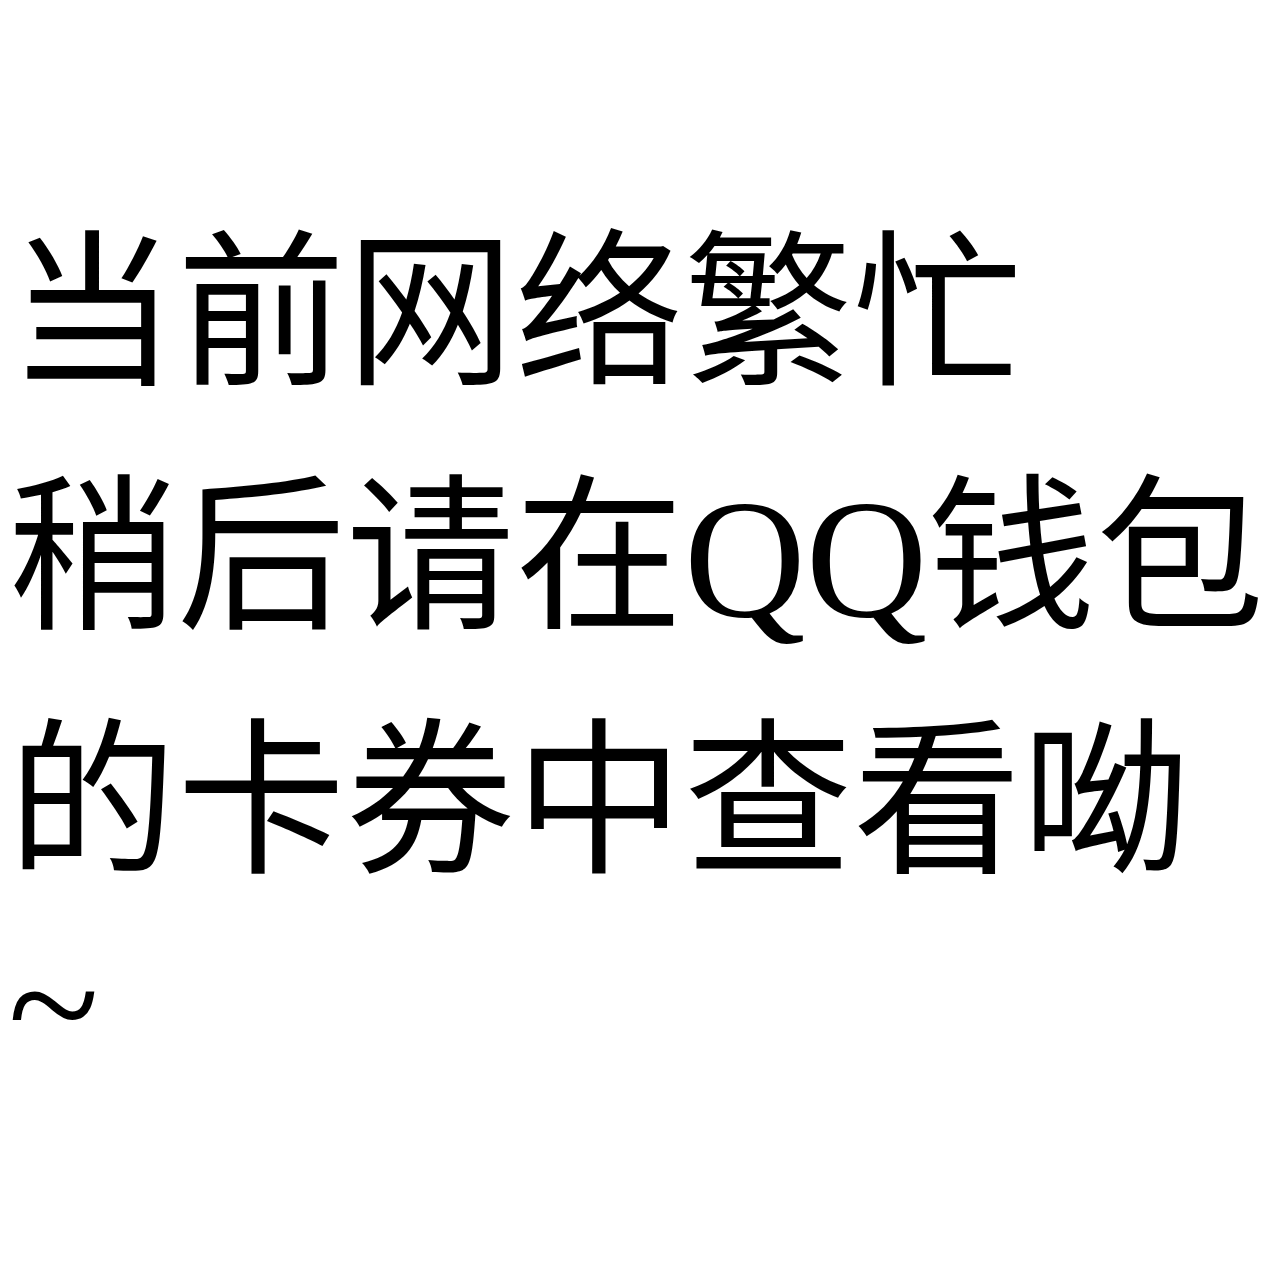
==== test.html @ abdb398d "Create test.html" ====
<!DOCTYPE html>
<html lang="zh-CN">
    <head>
        <meta charset="utf-8">
        <meta name="format-detection" content="telephone=no" />
        <meta http-equiv="x-dns-prefetch-control" content="on">
        <meta name="viewport" content="width=device-width, initial-scale=1.0, user-scalable=no" />
        <meta name="apple-mobile-web-app-capable" content="yes" />
        <meta name="apple-mobile-web-app-status-bar-style" content="black" />
        <title> </title>
        <script type="text/javascript">
           
                var baseWidth = 750;
                var html = document.documentElement;
                var webSetFont = 1;
                try {
                    webSetFont = getComputedStyle(document.documentElement, false).fontSize;
                    webSetFont = parseFloat(webSetFont) / 16;
                } catch (e) {}
                var grids = baseWidth / 100;
                var recalc = function () {
                    var clientWidth = window.screen.width || html.clientWidth || 375;
                    // 修复安卓分屏下横竖屏切换bug
                    if(document.body && document.body.clientWidth){
                        clientWidth = document.body.clientWidth;
                    }
                    html.style.fontSize = clientWidth / grids / webSetFont + 'px';
                    console.log('fontSize:', window.innerWidth, html.clientWidth);
                };
                if (document.addEventListener) {
                    var resizeEvt = 'orientationchange' in window ? 'orientationchange' : 'resize';
                    window.addEventListener(resizeEvt, recalc, false);
                    document.addEventListener('DOMContentLoaded', recalc, false);
                }
                recalc();
        </script>
        <link rel="stylesheet" type="text/css" href="//i.qianbao.qq.com/redpackets2023/dist/css/coupon.css?_bid=5359&v=6&max_age=2592000&_discheck=1">
    </head>
    <!--过期页，已使用页body加unable属性-->
    <body ontouchstart="" class="">
        <script>
            var ua = navigator.userAgent;
            var isTablet = /(?:iPad|PlayBook)/.test(ua) || (/(?:Android)/.test(ua) && !/(?:Mobile)/.test(ua))
            document.body.classList.add(ua.indexOf('Android') > -1 ? 'Android' : 'iOS');
            isTablet && document.body.classList.add('Tablet');
        </script>
        <div class="errorWrap" style="display: none;" id="errorWrap" >
            <div class="errorIcon"></div>
            <p class="errorText" id="errorText">卡券不存在</p>
        </div>
        <div class="dataWrap"  id="dataWrap">
            <div class="overlay"></div>
            <div class="bg">
                <div id="bg" class="bgc"></div>
            </div>
            <div class="detailBox" id="detailBox">
                <div class="advTag"></div>
                <div class="logoOuterBox">
                    <div class="logoInnerBox" id="logoInnerBox">
                        <div class="logo" id="logo" >
                            <div class="logoCover" ></div>
                        </div>
                    </div>
                    <div class="brandNameBox" id="brandNameBox">
                        <p class="brandName" id="biz"></p>
                    </div>
                </div>
                <div class="couponsMessageBox">
                    <div class="textureBox">
                        <p class="couponsName oneLine" id="name"></p>
                        <p class="subTip oneLine" id="extTxt"></p>
                        <div class="buttonBox" id="buttonBox">
                            <p class="button" id="button"></p>
                        </div>
                        <p class="goodFortune" id="goodFortune"></p>
                        <div class="bottomBox">
                            <p class="expiredText" id="expiredText"></p>
                            <div class="ruleButtonBox" id="ruleButton">
                                <p class="ruleButton" >使用规则<div id="arrow" class="arrow rotateArrow"></div></p>
                            </div>
                        </div>
                        <div class="ruleBox" id="ruleBox">

                        </div>

                    </div>
                    
                </div>
            </div>
        </div>
        <script src="//pub.idqqimg.com/qqmobile/qqapi.wk.js?_bid=152&max_age=2592000&_discheck=1"></script>
        <script src="//i.qianbao.qq.com/redpackets2023/upSource/dist/js/common.js?_bid=5319&v=6&max_age=2592000&_discheck=1"></script>
        
        <script>
            var getCookie = function(name) {
                var re = new RegExp(`(?:^|;+|\\s+)${name}=([^;]*)`);
                var result = document.cookie.match(re);
                return (!result ? '' : result[1]);
            };
            var uin = getCookie('uin').replace(/o0*/,'');

            window.aegis = new Aegis({
                id: 'nGKJaHKO20GxbgE3n7',
                hostUrl: 'https://rumt-zh.com',
                uin: uin,
                reportApiSpeed: false,
                reportAssetSpeed: true,
                spa: true,
            })
        </script>
        <script src="//i.qianbao.qq.com/redpackets2023/js/coupon-packs-1.0.js?_bid=5320&v=7&max_age=2592000&_discheck=1"></script>
        <script>
            function addCard(){
                config_packs["11399"] = {
                    "name": "鹅毛专属福利等你领",
                    "valid": "有效期至2023-03-01 23:59:59",
                    "biz": "王者荣耀",
                    "extTxt": "抢先预约，福利不错过！",
                    "rule": "<li>1、卡券领取后存入QQ钱包的卡券中；</li><li>2、使用方法：用户可通过卡券参与预约活动，成功订阅后将在1月21日0点-22日23点期间通过私人助手/QQ提醒/系统日历向你推送提醒。若已开启了日历提醒，后续可以从【游戏中心】-【头像】-【设置】-【日历通知设置】关闭授权；</li><li>3、到期说明：请在2023年3月1日前领取卡券并完成兑换；</li><li>4、其他说明：游戏礼包禁止出售，无法转让、赠送他人；如因非腾讯原因导致您在本规则约定时间内未参与活动、兑换奖品或领取奖品，或由于您提供的信息不真实不完整等导致奖品无法发放或发放错误的，由您自行承担全部损失；</li><li>5、联系方式：如有疑问，请关注手机QQ公众号“腾讯客服”获取服务。</li>",
                    "btnText": "前往查看",
                    "lockButtonText": "我要预约",
                    "url": {
                        "get": "https://youxi.gamecenter.qq.com/gcact/dist/2023-spring-sale/sgame/index.html?_wv=2303971&_wwv=196996&_fv=0&_autosub_=1"
                    },
                    "logoName": "5f6761db30b681139d80b8cdac222607.png",
                    "bgName": "6faef76325c291204f468ec91d1a22ad.jpg?_bid=0"
                };

                config_packs["11400"] = {
                    "name": "鹅毛市集88点券优惠卡",
                    "valid": "有效期至2023-02-21 23:59:59",
                    "biz": "鹅毛市集",
                    "extTxt": "购指定皮肤享88点券优惠",
                    "rule": "<li>1、卡券领取后存入QQ钱包的卡券中；</li><li>2、礼包内容：鹅毛市集X王者荣耀88点券优惠卡；</li><li>3、使用方法：在鹅毛市集购买（不包含赠送）王者荣耀指定皮肤时，可抵扣88点券（8.8元）；皮肤包含：鲁班大师-归虚梦演、蒙犽-归虚梦演、上官婉儿-修竹墨客、明世隐-占星师、蔡文姬-蔷薇王座、王昭君-精灵公主、弈星-踏雪寻梅、嫦娥-露花倒影、小乔-万圣前夜、公孙离-花间舞；</li><li>4、到期说明：请在2023年2月21日前领取卡券并完成兑换；</li><li>5、其他说明：游戏礼包禁止出售，无法转让、赠送他人；如因非腾讯原因导致您在本规则约定时间内未参与活动、兑换奖品或领取奖品，或由于您提供的信息不真实不完整等导致奖品无法发放或发放错误的，由您自行承担全部损失；</li><li>6、联系方式：如有疑问，请关注手机QQ公众号“腾讯客服”获取服务。</li>",
                    "btnText": "前往查看",
                    "url": {
                        "get": "https://year.gamecenter.qq.com/xgame/spring-festival/dist/2023-game-coupon/index.html?_wv=18950115&_wwv=260"
                    },
                    "logoName": "094323dfcbb5eb6f711e8f261db06812.png",
                    "bgName": "a0f061367304fc017269b99d6030501e.jpg?_bid=5371"
                };

                config_packs["11401"] = {
                    "name": "鹅毛市集178点券优惠卡",
                    "valid": "有效期至2023-02-21 23:59:59",
                    "biz": "鹅毛市集",
                    "extTxt": "购指定皮肤享178点券优惠",
                    "rule": "<li>1、卡券领取后存入QQ钱包的卡券中；</li><li>2、礼包内容：鹅毛市集X王者荣耀178点券优惠卡；</li><li>3、使用方法：在鹅毛市集购买（不包含赠送）王者荣耀指定皮肤时，可抵扣178点券（17.8元）；皮肤包含：宫本武藏-未来纪元、孙膑-天使之翼、典韦-黄金武士、刘备-汉昭烈帝、花木兰-兔女郎；</li><li>4、到期说明：请在2023年2月21日前领取卡券并完成兑换；</li><li>5、其他说明：游戏礼包禁止出售，无法转让、赠送他人；如因非腾讯原因导致您在本规则约定时间内未参与活动、兑换奖品或领取奖品，或由于您提供的信息不真实不完整等导致奖品无法发放或发放错误的，由您自行承担全部损失；</li><li>6、联系方式：如有疑问，请关注手机QQ公众号“腾讯客服”获取服务。</li>",
                    "btnText": "前往查看",
                    "url": {
                        "get": "https://year.gamecenter.qq.com/xgame/spring-festival/dist/2023-game-coupon/index.html?_wv=18950115&_wwv=260"
                    },
                    "logoName": "094323dfcbb5eb6f711e8f261db06812.png",
                    "bgName": "2bf44a3202dc3eb56240e93bcce4ead7.jpg?_bid=5371"
                };

                config_packs["11402"] = {
                    "name": "鹅毛市集68点券优惠卡",
                    "valid": "有效期至2023-02-21 23:59:59",
                    "biz": "鹅毛市集",
                    "extTxt": "购指定皮肤享68点券优惠",
                    "rule": "<li>1、卡券领取后存入QQ钱包的卡券中；</li><li>2、礼包内容：鹅毛市集X王者荣耀68点券优惠卡；</li><li>3、使用方法：在鹅毛市集购买（不包含赠送）王者荣耀指定皮肤时，可抵扣68点券（6.8元）；皮肤包含：戈娅-危途狂花、瑶-森、李信-灼热之刃、澜-孤猎、曜-归虚梦演、西施-归虚梦演、百里守约-绝影神枪、貂蝉-异域舞娘、暃-碧珀绯影；</li><li>4、到期说明：请在2023年2月21日前领取卡券并完成兑换；</li><li>5、其他说明：游戏礼包禁止出售，无法转让、赠送他人；如因非腾讯原因导致您在本规则约定时间内未参与活动、兑换奖品或领取奖品，或由于您提供的信息不真实不完整等导致奖品无法发放或发放错误的，由您自行承担全部损失；</li><li>6、联系方式：如有疑问，请关注手机QQ公众号“腾讯客服”获取服务。</li>",
                    "btnText": "前往查看",
                    "url": {
                        "get": "https://year.gamecenter.qq.com/xgame/spring-festival/dist/2023-game-coupon/index.html?_wv=18950115&_wwv=260"
                    },
                    "logoName": "094323dfcbb5eb6f711e8f261db06812.png",
                    "bgName": "6bf288e9126bc74ada8d8e9598735e38.jpg?_bid=5371"
                };

                config_packs["11403"] = {
                    "name": "鹅毛市集218点券优惠卡",
                    "valid": "有效期至2023-02-21 23:59:59",
                    "biz": "鹅毛市集",
                    "extTxt": "购指定皮肤享218点券优惠",
                    "rule": "<li>1、卡券领取后存入QQ钱包的卡券中；</li><li>2、礼包内容：鹅毛市集X王者荣耀218点券优惠卡；</li><li>3、使用方法：在鹅毛市集购买（不包含赠送）王者荣耀指定皮肤时，可抵扣218点券（21.8元）；皮肤包含：吕布-末日机甲、妲己-女仆咖啡、花木兰-水晶猎龙者、安琪拉-心灵骇客、阿轲-节奏热浪；</li><li>4、到期说明：请在2023年2月21日前领取卡券并完成兑换；</li><li>5、其他说明：游戏礼包禁止出售，无法转让、赠送他人；如因非腾讯原因导致您在本规则约定时间内未参与活动、兑换奖品或领取奖品，或由于您提供的信息不真实不完整等导致奖品无法发放或发放错误的，由您自行承担全部损失；</li><li>6、联系方式：如有疑问，请关注手机QQ公众号“腾讯客服”获取服务。</li>",
                    "btnText": "前往查看",
                    "url": {
                        "get": "https://year.gamecenter.qq.com/xgame/spring-festival/dist/2023-game-coupon/index.html?_wv=18950115&_wwv=260"
                    },
                    "logoName": "094323dfcbb5eb6f711e8f261db06812.png",
                    "bgName": "1772d2c8ac2b88fe371578614958848e.jpg?_bid=5371"
                };

                config_packs["11404"] = {
                    "name": "鹅毛市集688点券优惠卡",
                    "valid": "有效期至2023-02-21 23:59:59",
                    "biz": "鹅毛市集",
                    "extTxt": "购指定皮肤享688点券优惠",
                    "rule": "<li>1、卡券领取后存入QQ钱包的卡券中；</li><li>2、礼包内容：鹅毛市集X王者荣耀688点券优惠卡；</li><li>3、使用方法：在鹅毛市集购买（不包含赠送）鲁班七号-电玩小子时，可抵扣688点券（68.8元）；</li><li>4、到期说明：请在2023年2月21日前领取卡券并完成兑换；</li><li>5、其他说明：游戏礼包禁止出售，无法转让、赠送他人；如因非腾讯原因导致您在本规则约定时间内未参与活动、兑换奖品或领取奖品，或由于您提供的信息不真实不完整等导致奖品无法发放或发放错误的，由您自行承担全部损失；</li><li>6、联系方式：如有疑问，请关注手机QQ公众号“腾讯客服”获取服务。</li>",
                    "btnText": "前往查看",
                    "url": {
                        "get": "https://year.gamecenter.qq.com/xgame/spring-festival/dist/2023-game-coupon/index.html?_wv=18950115&_wwv=260"
                    },
                    "logoName": "094323dfcbb5eb6f711e8f261db06812.png",
                    "bgName": "5f5c15b2d0a4ad6eb27959ecd36e4d36.jpg?_bid=5371"
                };
            }

            function addCard11405(){
                config_packs["11405"] = {
                    "name": "享多款新皮肤优惠购",
                    "valid": "有效期至2023-01-20 23:59:59",
                    "biz": "王者荣耀",
                    "extTxt": "买多省多，快来预约",
                    "lockButtonText": "我要预约",
                    "rule": "<li>1、卡券领取后存入QQ钱包的卡券中；</li><li>2、用户可通过卡券参与预约活动，成功订阅后将在1月21日0点-22日23点期间通过私人助手/QQ提醒/系统日历向你推送提醒，若已开启了日历提醒，后续可以从【游戏中心】-【头像】-【设置】-【日历通知设置】关闭授权；</li><li>3、联系方式：如有疑问，请关注手机QQ公众号“腾讯客服”获取服务。</li>",
                    "btnText": "前往查看",
                    "url": {
                        "get": "https://youxi.gamecenter.qq.com/gcact/dist/2023-spring-sale/sgame/index.html?_wv=2303971&_wwv=229764&_fv=0&_autosub_=1"
                    },
                    "logoName": "5f6761db30b681139d80b8cdac222607.png",
                    "bgName": "8ca08e08bae104cb0c86ccfd895b59a7.jpg?_bid=0"
                }
            }

            if (config_packs) {
                addCard();
                addCard11405();
            }
        </script>
        <script src="//i.qianbao.qq.com/redpackets2023/dist/coupon.js?_bid=5319&v=14&max_age=2592000&_discheck=1"></script>
        <script>

            // 对文件未加载的情况做提示
            function errTip(type){
                var msg = '当前网络繁忙<br>稍后请在QQ钱包的卡券中查看' + {qqapi:'!',packs:'~',Zepto:'。', coupon:'呦~'}[type];
                var dataWrap = document.querySelector('#dataWrap');
                var errorWrap = document.querySelector('#errorWrap');
                var errorText = document.querySelector('#errorText');

                dataWrap && (dataWrap.style.display = 'none');
                errorText.innerHTML = msg;
                errorWrap && (errorWrap.style.display = 'flex');

                window.aegis && window.aegis.report({ 
                    msg: type + '.js load fail', 
                    level: Aegis.LOG_TYPE.SCRIPT_ERROR
                });
            }
            typeof mqq === 'undefined' && errTip('qqapi');
            typeof config_packs === 'undefined' && errTip('packs');
            typeof Zepto === 'undefined' && errTip('Zepto');
            typeof redpackets === 'undefined' && errTip('coupon');

        </script>
    </body>
</html>
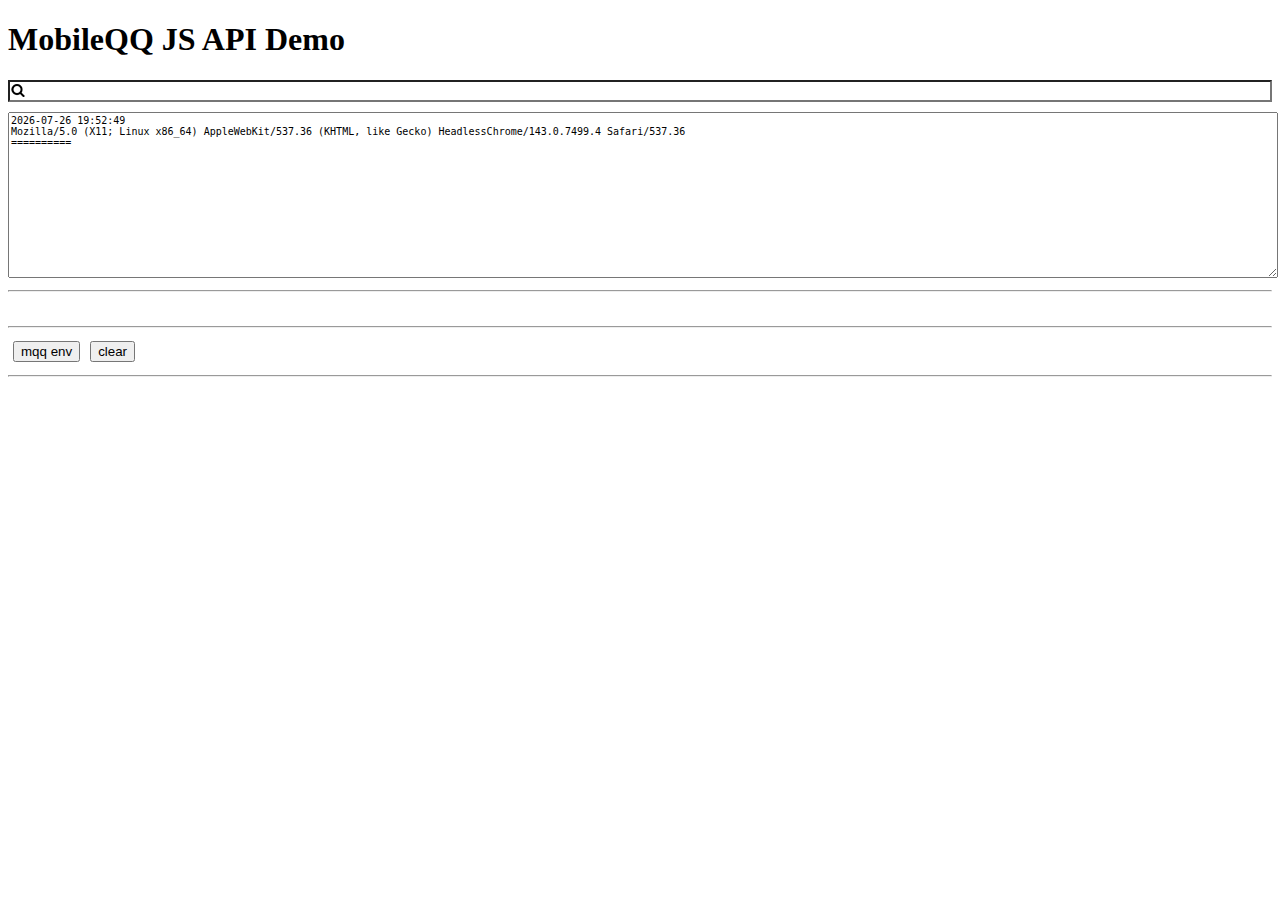
==== commit 5378c895: "Update test.html" ====
--- a/test.html
+++ b/test.html
@@ -1,249 +1,1879 @@
 
 <!DOCTYPE html>
-<html lang="zh-CN">
-    <head>
-        <meta charset="utf-8">
-        <meta name="format-detection" content="telephone=no" />
-        <meta http-equiv="x-dns-prefetch-control" content="on">
-        <meta name="viewport" content="width=device-width, initial-scale=1.0, user-scalable=no" />
-        <meta name="apple-mobile-web-app-capable" content="yes" />
-        <meta name="apple-mobile-web-app-status-bar-style" content="black" />
-        <title> </title>
-        <script type="text/javascript">
-           
-                var baseWidth = 750;
-                var html = document.documentElement;
-                var webSetFont = 1;
-                try {
-                    webSetFont = getComputedStyle(document.documentElement, false).fontSize;
-                    webSetFont = parseFloat(webSetFont) / 16;
-                } catch (e) {}
-                var grids = baseWidth / 100;
-                var recalc = function () {
-                    var clientWidth = window.screen.width || html.clientWidth || 375;
-                    // 修复安卓分屏下横竖屏切换bug
-                    if(document.body && document.body.clientWidth){
-                        clientWidth = document.body.clientWidth;
-                    }
-                    html.style.fontSize = clientWidth / grids / webSetFont + 'px';
-                    console.log('fontSize:', window.innerWidth, html.clientWidth);
-                };
-                if (document.addEventListener) {
-                    var resizeEvt = 'orientationchange' in window ? 'orientationchange' : 'resize';
-                    window.addEventListener(resizeEvt, recalc, false);
-                    document.addEventListener('DOMContentLoaded', recalc, false);
+<html>
+<head>
+    <meta http-equiv="content-type" content="text/html; charset=utf-8" />
+    <title>MobileQQ JS API Demo</title>
+    <meta name="viewport" content="width=device-width, initial-scale=1.0, user-scalable=no" />
+    <meta name="format-detection" content="telephone=no">
+    <style type="text/css" media="screen">
+    	button.btn{
+    		margin: 5px;
+    	}
+         .log{
+            position: fixed;
+            top: 0;
+            left: 0;
+            right: 0;
+            background-color: rgba(0,0,0,.7);
+            color: #fff;
+        }
+        .log .scroll{
+            height: 60px;
+            overflow: auto;
+            padding: 5px 10px 15px;
+            line-height: 20px;
+            -webkit-overflow-scrolling: touch;
+        }
+        .log .bar{
+            position: absolute;
+            margin: 0;
+            height: 10px;
+            width: 40px;
+            background-color: rgba(255,255,255,.4);
+            border-radius: 2px 2px 0 0;
+            right: 10px;
+            bottom: 0;
+        }
+        .log .clear,
+        .log .filter{
+            font-size: 9px;
+            text-align: center;
+            background-color: #eee;
+            color: #333;
+            margin: 0;
+            position: absolute;
+            bottom: 5px;
+            left: 5px;
+            height: 15px;
+            width: 40px;
+            line-height: 15px;
+            border-radius: 10px;
+            box-shadow: 0 0 3px rgba(0,0,0,.5)
+        }
+        .log .filter{
+            left: 50px;
+        }
+        #filter{
+            background: url([data-uri]) no-repeat;
+            padding-left: 16px;
+            width: 100%;
+            height: 22px;
+            margin-bottom: 10px;
+        }
+        .eval-box textarea{
+            height: 150px;
+            width: 100%;
+        }
+        .eval-box button{
+            height: 50px;
+            width: 150px;
+            background-color: #00ACC1;
+            border: none;
+            color: #fff;
+        }
+    </style>
+</head>
+<body style="background: #fff">
+	<h1 class="text-center" >MobileQQ JS API Demo</h1>
+    <input id="filter" type="search" />
+	<div id="container" class="container">
+        <textarea id="textarea" class="span12" style="height: 160px;width: 100%;font-size: 10px;"></textarea>
+        <hr/>
+        <img id="img" class="img img-polaroid">
+        <hr/>
+        <!-- <div class="eval-box">
+            <label>执行脚本：<textarea id="evalCode"></textarea></label>
+            <button id="runCode">执行</button>
+        </div>
+        <hr/> -->
+    </div>
+<script>
+    window.onerror = function () {
+        alert(JSON.stringify(arguments))
+    }
+</script>
+<script src="./qqapi.debug.js"></script>
+<script src="./qqapi.uncompressed.js"></script>
+
+<script >
+!function() {
+
+    // var $log = document.querySelector(".log");
+
+    // mqq.debuging = true;
+    // mqq.QQVersion = 1.0;
+    function formatDate(date, formatString) {
+        /*
+         * eg:formatString="YYYY-MM-DD hh:mm:ss";
+         */
+        var o = {
+            "M+": date.getMonth() + 1, //month
+            "D+": date.getDate(), //day
+            "h+": date.getHours(), //hour
+            "m+": date.getMinutes(), //minute
+            "s+": date.getSeconds(), //second
+            "q+": Math.floor((date.getMonth() + 3) / 3), //quarter
+            "S": date.getMilliseconds() //millisecond
+        };
+
+        if (/(Y+)/.test(formatString)) {
+            formatString = formatString.replace(RegExp.$1, (date.getFullYear() + "").substr(4 - RegExp.$1.length));
+        }
+
+        for (var k in o) {
+            if (new RegExp("(" + k + ")").test(formatString)) {
+                formatString = formatString.replace(RegExp.$1, RegExp.$1.length === 1 ? o[k] : ("00" + o[k]).substr(("" + o[k]).length));
+            }
+        }
+        return formatString;
+    }
+    var container = document.getElementById('container');
+    var textarea = document.getElementById('textarea');
+    var img = document.getElementById('img');
+    function log(msg){
+        var args = Array.prototype.slice.call(arguments);
+        textarea.value += formatDate(new Date(), 'YYYY-MM-DD hh:mm:ss') + '\n' + args.join(' ,') + '\n==========\n';
+        textarea.scrollTop = textarea.scrollHeight;
+    }
+    var checkAPICache = {};
+
+    textarea.onclick = function(){
+
+        setTimeout(function(){ mqq.data.pbReport(103, 'sadlkdsf');}, 0);
+    }
+    // setInterval(function(){
+    //     mqq.device.getNetworkType(function(data){
+    //     });
+    // }, 200);
+
+    function addButton(cmdName, func) {
+
+        if(cmdName.indexOf('.') > -1){
+            var str = func.toString();
+            var match = str.match(/\b(mqq\.[\w\.]+)/g);
+            match.forEach(function(name){
+                if(checkAPICache[name]){
+                    return;
                 }
-                recalc();
-        </script>
-        <link rel="stylesheet" type="text/css" href="//i.qianbao.qq.com/redpackets2023/dist/css/coupon.css?_bid=5359&v=6&max_age=2592000&_discheck=1">
-    </head>
-    <!--过期页，已使用页body加unable属性-->
-    <body ontouchstart="" class="">
-        <script>
-            var ua = navigator.userAgent;
-            var isTablet = /(?:iPad|PlayBook)/.test(ua) || (/(?:Android)/.test(ua) && !/(?:Mobile)/.test(ua))
-            document.body.classList.add(ua.indexOf('Android') > -1 ? 'Android' : 'iOS');
-            isTablet && document.body.classList.add('Tablet');
-        </script>
-        <div class="errorWrap" style="display: none;" id="errorWrap" >
-            <div class="errorIcon"></div>
-            <p class="errorText" id="errorText">卡券不存在</p>
-        </div>
-        <div class="dataWrap"  id="dataWrap">
-            <div class="overlay"></div>
-            <div class="bg">
-                <div id="bg" class="bgc"></div>
-            </div>
-            <div class="detailBox" id="detailBox">
-                <div class="advTag"></div>
-                <div class="logoOuterBox">
-                    <div class="logoInnerBox" id="logoInnerBox">
-                        <div class="logo" id="logo" >
-                            <div class="logoCover" ></div>
-                        </div>
-                    </div>
-                    <div class="brandNameBox" id="brandNameBox">
-                        <p class="brandName" id="biz"></p>
-                    </div>
-                </div>
-                <div class="couponsMessageBox">
-                    <div class="textureBox">
-                        <p class="couponsName oneLine" id="name"></p>
-                        <p class="subTip oneLine" id="extTxt"></p>
-                        <div class="buttonBox" id="buttonBox">
-                            <p class="button" id="button"></p>
-                        </div>
-                        <p class="goodFortune" id="goodFortune"></p>
-                        <div class="bottomBox">
-                            <p class="expiredText" id="expiredText"></p>
-                            <div class="ruleButtonBox" id="ruleButton">
-                                <p class="ruleButton" >使用规则<div id="arrow" class="arrow rotateArrow"></div></p>
-                            </div>
-                        </div>
-                        <div class="ruleBox" id="ruleBox">
-
-                        </div>
-
-                    </div>
-                    
-                </div>
-            </div>
-        </div>
-        <script src="//pub.idqqimg.com/qqmobile/qqapi.wk.js?_bid=152&max_age=2592000&_discheck=1"></script>
-        <script src="//i.qianbao.qq.com/redpackets2023/upSource/dist/js/common.js?_bid=5319&v=6&max_age=2592000&_discheck=1"></script>
-        
-        <script>
-            var getCookie = function(name) {
-                var re = new RegExp(`(?:^|;+|\\s+)${name}=([^;]*)`);
-                var result = document.cookie.match(re);
-                return (!result ? '' : result[1]);
-            };
-            var uin = getCookie('uin').replace(/o0*/,'');
-
-            window.aegis = new Aegis({
-                id: 'nGKJaHKO20GxbgE3n7',
-                hostUrl: 'https://rumt-zh.com',
-                uin: uin,
-                reportApiSpeed: false,
-                reportAssetSpeed: true,
-                spa: true,
-            })
-        </script>
-        <script src="//i.qianbao.qq.com/redpackets2023/js/coupon-packs-1.0.js?_bid=5320&v=7&max_age=2592000&_discheck=1"></script>
-        <script>
-            function addCard(){
-                config_packs["11399"] = {
-                    "name": "鹅毛专属福利等你领",
-                    "valid": "有效期至2023-03-01 23:59:59",
-                    "biz": "王者荣耀",
-                    "extTxt": "抢先预约，福利不错过！",
-                    "rule": "<li>1、卡券领取后存入QQ钱包的卡券中；</li><li>2、使用方法：用户可通过卡券参与预约活动，成功订阅后将在1月21日0点-22日23点期间通过私人助手/QQ提醒/系统日历向你推送提醒。若已开启了日历提醒，后续可以从【游戏中心】-【头像】-【设置】-【日历通知设置】关闭授权；</li><li>3、到期说明：请在2023年3月1日前领取卡券并完成兑换；</li><li>4、其他说明：游戏礼包禁止出售，无法转让、赠送他人；如因非腾讯原因导致您在本规则约定时间内未参与活动、兑换奖品或领取奖品，或由于您提供的信息不真实不完整等导致奖品无法发放或发放错误的，由您自行承担全部损失；</li><li>5、联系方式：如有疑问，请关注手机QQ公众号“腾讯客服”获取服务。</li>",
-                    "btnText": "前往查看",
-                    "lockButtonText": "我要预约",
-                    "url": {
-                        "get": "https://youxi.gamecenter.qq.com/gcact/dist/2023-spring-sale/sgame/index.html?_wv=2303971&_wwv=196996&_fv=0&_autosub_=1"
-                    },
-                    "logoName": "5f6761db30b681139d80b8cdac222607.png",
-                    "bgName": "6faef76325c291204f468ec91d1a22ad.jpg?_bid=0"
-                };
-
-                config_packs["11400"] = {
-                    "name": "鹅毛市集88点券优惠卡",
-                    "valid": "有效期至2023-02-21 23:59:59",
-                    "biz": "鹅毛市集",
-                    "extTxt": "购指定皮肤享88点券优惠",
-                    "rule": "<li>1、卡券领取后存入QQ钱包的卡券中；</li><li>2、礼包内容：鹅毛市集X王者荣耀88点券优惠卡；</li><li>3、使用方法：在鹅毛市集购买（不包含赠送）王者荣耀指定皮肤时，可抵扣88点券（8.8元）；皮肤包含：鲁班大师-归虚梦演、蒙犽-归虚梦演、上官婉儿-修竹墨客、明世隐-占星师、蔡文姬-蔷薇王座、王昭君-精灵公主、弈星-踏雪寻梅、嫦娥-露花倒影、小乔-万圣前夜、公孙离-花间舞；</li><li>4、到期说明：请在2023年2月21日前领取卡券并完成兑换；</li><li>5、其他说明：游戏礼包禁止出售，无法转让、赠送他人；如因非腾讯原因导致您在本规则约定时间内未参与活动、兑换奖品或领取奖品，或由于您提供的信息不真实不完整等导致奖品无法发放或发放错误的，由您自行承担全部损失；</li><li>6、联系方式：如有疑问，请关注手机QQ公众号“腾讯客服”获取服务。</li>",
-                    "btnText": "前往查看",
-                    "url": {
-                        "get": "https://year.gamecenter.qq.com/xgame/spring-festival/dist/2023-game-coupon/index.html?_wv=18950115&_wwv=260"
-                    },
-                    "logoName": "094323dfcbb5eb6f711e8f261db06812.png",
-                    "bgName": "a0f061367304fc017269b99d6030501e.jpg?_bid=5371"
-                };
-
-                config_packs["11401"] = {
-                    "name": "鹅毛市集178点券优惠卡",
-                    "valid": "有效期至2023-02-21 23:59:59",
-                    "biz": "鹅毛市集",
-                    "extTxt": "购指定皮肤享178点券优惠",
-                    "rule": "<li>1、卡券领取后存入QQ钱包的卡券中；</li><li>2、礼包内容：鹅毛市集X王者荣耀178点券优惠卡；</li><li>3、使用方法：在鹅毛市集购买（不包含赠送）王者荣耀指定皮肤时，可抵扣178点券（17.8元）；皮肤包含：宫本武藏-未来纪元、孙膑-天使之翼、典韦-黄金武士、刘备-汉昭烈帝、花木兰-兔女郎；</li><li>4、到期说明：请在2023年2月21日前领取卡券并完成兑换；</li><li>5、其他说明：游戏礼包禁止出售，无法转让、赠送他人；如因非腾讯原因导致您在本规则约定时间内未参与活动、兑换奖品或领取奖品，或由于您提供的信息不真实不完整等导致奖品无法发放或发放错误的，由您自行承担全部损失；</li><li>6、联系方式：如有疑问，请关注手机QQ公众号“腾讯客服”获取服务。</li>",
-                    "btnText": "前往查看",
-                    "url": {
-                        "get": "https://year.gamecenter.qq.com/xgame/spring-festival/dist/2023-game-coupon/index.html?_wv=18950115&_wwv=260"
-                    },
-                    "logoName": "094323dfcbb5eb6f711e8f261db06812.png",
-                    "bgName": "2bf44a3202dc3eb56240e93bcce4ead7.jpg?_bid=5371"
-                };
-
-                config_packs["11402"] = {
-                    "name": "鹅毛市集68点券优惠卡",
-                    "valid": "有效期至2023-02-21 23:59:59",
-                    "biz": "鹅毛市集",
-                    "extTxt": "购指定皮肤享68点券优惠",
-                    "rule": "<li>1、卡券领取后存入QQ钱包的卡券中；</li><li>2、礼包内容：鹅毛市集X王者荣耀68点券优惠卡；</li><li>3、使用方法：在鹅毛市集购买（不包含赠送）王者荣耀指定皮肤时，可抵扣68点券（6.8元）；皮肤包含：戈娅-危途狂花、瑶-森、李信-灼热之刃、澜-孤猎、曜-归虚梦演、西施-归虚梦演、百里守约-绝影神枪、貂蝉-异域舞娘、暃-碧珀绯影；</li><li>4、到期说明：请在2023年2月21日前领取卡券并完成兑换；</li><li>5、其他说明：游戏礼包禁止出售，无法转让、赠送他人；如因非腾讯原因导致您在本规则约定时间内未参与活动、兑换奖品或领取奖品，或由于您提供的信息不真实不完整等导致奖品无法发放或发放错误的，由您自行承担全部损失；</li><li>6、联系方式：如有疑问，请关注手机QQ公众号“腾讯客服”获取服务。</li>",
-                    "btnText": "前往查看",
-                    "url": {
-                        "get": "https://year.gamecenter.qq.com/xgame/spring-festival/dist/2023-game-coupon/index.html?_wv=18950115&_wwv=260"
-                    },
-                    "logoName": "094323dfcbb5eb6f711e8f261db06812.png",
-                    "bgName": "6bf288e9126bc74ada8d8e9598735e38.jpg?_bid=5371"
-                };
-
-                config_packs["11403"] = {
-                    "name": "鹅毛市集218点券优惠卡",
-                    "valid": "有效期至2023-02-21 23:59:59",
-                    "biz": "鹅毛市集",
-                    "extTxt": "购指定皮肤享218点券优惠",
-                    "rule": "<li>1、卡券领取后存入QQ钱包的卡券中；</li><li>2、礼包内容：鹅毛市集X王者荣耀218点券优惠卡；</li><li>3、使用方法：在鹅毛市集购买（不包含赠送）王者荣耀指定皮肤时，可抵扣218点券（21.8元）；皮肤包含：吕布-末日机甲、妲己-女仆咖啡、花木兰-水晶猎龙者、安琪拉-心灵骇客、阿轲-节奏热浪；</li><li>4、到期说明：请在2023年2月21日前领取卡券并完成兑换；</li><li>5、其他说明：游戏礼包禁止出售，无法转让、赠送他人；如因非腾讯原因导致您在本规则约定时间内未参与活动、兑换奖品或领取奖品，或由于您提供的信息不真实不完整等导致奖品无法发放或发放错误的，由您自行承担全部损失；</li><li>6、联系方式：如有疑问，请关注手机QQ公众号“腾讯客服”获取服务。</li>",
-                    "btnText": "前往查看",
-                    "url": {
-                        "get": "https://year.gamecenter.qq.com/xgame/spring-festival/dist/2023-game-coupon/index.html?_wv=18950115&_wwv=260"
-                    },
-                    "logoName": "094323dfcbb5eb6f711e8f261db06812.png",
-                    "bgName": "1772d2c8ac2b88fe371578614958848e.jpg?_bid=5371"
-                };
-
-                config_packs["11404"] = {
-                    "name": "鹅毛市集688点券优惠卡",
-                    "valid": "有效期至2023-02-21 23:59:59",
-                    "biz": "鹅毛市集",
-                    "extTxt": "购指定皮肤享688点券优惠",
-                    "rule": "<li>1、卡券领取后存入QQ钱包的卡券中；</li><li>2、礼包内容：鹅毛市集X王者荣耀688点券优惠卡；</li><li>3、使用方法：在鹅毛市集购买（不包含赠送）鲁班七号-电玩小子时，可抵扣688点券（68.8元）；</li><li>4、到期说明：请在2023年2月21日前领取卡券并完成兑换；</li><li>5、其他说明：游戏礼包禁止出售，无法转让、赠送他人；如因非腾讯原因导致您在本规则约定时间内未参与活动、兑换奖品或领取奖品，或由于您提供的信息不真实不完整等导致奖品无法发放或发放错误的，由您自行承担全部损失；</li><li>6、联系方式：如有疑问，请关注手机QQ公众号“腾讯客服”获取服务。</li>",
-                    "btnText": "前往查看",
-                    "url": {
-                        "get": "https://year.gamecenter.qq.com/xgame/spring-festival/dist/2023-game-coupon/index.html?_wv=18950115&_wwv=260"
-                    },
-                    "logoName": "094323dfcbb5eb6f711e8f261db06812.png",
-                    "bgName": "5f5c15b2d0a4ad6eb27959ecd36e4d36.jpg?_bid=5371"
-                };
+                checkAPICache[name] = 1;
+                log('Support ' + name + ' ? ' + mqq.support(name));
+            });
+        }
+
+        var btn = document.createElement('button');
+        btn.setAttribute('class', 'btn btn-primary');
+        btn.innerHTML = cmdName;
+        btn.onclick = function(){
+            try{
+                func();
+            }catch(e){
+                throw e;
             }
-
-            function addCard11405(){
-                config_packs["11405"] = {
-                    "name": "享多款新皮肤优惠购",
-                    "valid": "有效期至2023-01-20 23:59:59",
-                    "biz": "王者荣耀",
-                    "extTxt": "买多省多，快来预约",
-                    "lockButtonText": "我要预约",
-                    "rule": "<li>1、卡券领取后存入QQ钱包的卡券中；</li><li>2、用户可通过卡券参与预约活动，成功订阅后将在1月21日0点-22日23点期间通过私人助手/QQ提醒/系统日历向你推送提醒，若已开启了日历提醒，后续可以从【游戏中心】-【头像】-【设置】-【日历通知设置】关闭授权；</li><li>3、联系方式：如有疑问，请关注手机QQ公众号“腾讯客服”获取服务。</li>",
-                    "btnText": "前往查看",
-                    "url": {
-                        "get": "https://youxi.gamecenter.qq.com/gcact/dist/2023-spring-sale/sgame/index.html?_wv=2303971&_wwv=229764&_fv=0&_autosub_=1"
-                    },
-                    "logoName": "5f6761db30b681139d80b8cdac222607.png",
-                    "bgName": "8ca08e08bae104cb0c86ccfd895b59a7.jpg?_bid=0"
+        };
+        container.appendChild(btn);
+    }
+
+    function addText(text) {
+        var p = document.createElement('p');
+        p.setAttribute('class', '');
+        p.innerHTML = text;
+        container.appendChild(p);
+    }
+
+    // document.getElementById('runCode').onclick = function () {
+    //     var code = document.getElementById('evalCode').value;
+    //     if ( code ) {
+    //         eval(code);
+    //     }
+    // }
+
+
+    addButton('mqq env', function() {
+        alert(JSON.stringify(mqq));
+    });
+
+    function addSeparator() {
+        var dom = document.createElement('hr');
+        container.appendChild(dom);
+    }
+
+    window.onerror = function(msg, url, lineNumber){
+        setTimeout(function(){
+            alert('出错啦!\n' + msg + '\nline: ' + lineNumber + '\nurl: ' + url);
+            }, 0);
+    };
+
+    document.getElementById('filter').addEventListener('input', function(e){
+        var value = (e.currentTarget.value || '').toLowerCase();
+        var els = document.getElementsByTagName('button');
+        [].forEach.call(els, function(el){
+            el.style.display = el.innerText.toLowerCase().indexOf(value) == -1 ? 'none' : ''
+        });
+    }, false);
+
+    log(navigator.userAgent);
+
+    addButton('clear', function(){
+        textarea.value = '';
+        log(location.href);
+    });
+
+    addSeparator();
+
+    mqq.addEventListener('qbrowserOptionsButtonClick', function(data, source){
+        log('Receive event: qbrowserOptionsButtonClick, data: ' + JSON.stringify(data) + ', source: ' + JSON.stringify(source));
+
+    });
+
+    mqq.addEventListener('qbrowserTitleBarClick', function(data, source){
+        log('Receive event: qbrowserTitleBarClick, data: ' + JSON.stringify(data) + ', source: ' + JSON.stringify(source));
+
+    });
+
+    var evtHandler = function(data, source){
+        log('Event(hello) fire: ' + JSON.stringify(data) + ', source: ' + JSON.stringify(source));
+    };
+
+    addButton('addEventListener(hello),see upon log', function(){
+        mqq.addEventListener('hello', evtHandler);
+    });
+
+    addButton('addEventListener(hello)2,see upon log', function(){
+        mqq.addEventListener('hello', function(data, source){
+            log('Event(hello) fire 2: ' + JSON.stringify(data) + ', source: ' + JSON.stringify(source));
+        });
+    });
+
+    addButton('removeEventListener(hello),see upon log', function(){
+        mqq.removeEventListener('hello', evtHandler);
+    });
+
+    addButton('removeEventListener(hello) all,see upon log', function(){
+        mqq.removeEventListener('hello');
+    });
+
+    addText('打开新的不同域名的webview用于调试');
+    addButton('新webview打开相同的域名', function() {
+        mqq.ui.openUrl({
+            target: 1,
+            url: location.href
+        });
+    });
+    addButton('新webview打开www.qq.com的域名, 注意替换页面', function() {
+        mqq.ui.openUrl({
+            target: 1,
+            url: location.href.replace(location.host, 'www.qq.com')
+        });
+    });
+    addButton('新webview打开www.tencent.com的域名, 注意替换页面', function() {
+        mqq.ui.openUrl({
+            target: 1,
+            url: location.href.replace(location.host, 'www.tencent.com')
+        });
+    });
+    addButton('打开不带协义的地址,自动适配当前页面协义,如 //www.tencent.com, 能在新页面打开当前页面即可', function() {
+        mqq.ui.openUrl({
+            target: 1,
+            url: location.href.replace(location.protocol, '')
+        });
+    });
+
+    addText('不传配置参数，默认派发给自己和所有同域webview页面');
+    addButton('dispatchEvent("hello", {name:"alloy", gender:1}),see upon log', function(){
+        mqq.dispatchEvent("hello", {name:"alloy", gender:1});
+    });
+
+    addButton('dispatchEvent("hello", {name:"alloy2", gender:2}, {echo: true, broadcast: true, domains: ["*.qq.com", "pub.idqqimg.com"]}),see upon log', function(){
+        mqq.dispatchEvent("hello", {name:"alloy2", gender:2}, {echo: true, broadcast: true, domains: ["*.qq.com", "pub.idqqimg.com"]});
+    });
+
+    addButton('dispatchEvent("hello", {name:"alloy2", gender:2}, {echo: true, broadcast: true, domains: ["*.qq.com"]}),see upon log', function(){
+        mqq.dispatchEvent("hello", {name:"alloy2", gender:2}, {echo: true, broadcast: true, domains: ["*.qq.com"]});
+    });
+
+    addButton('dispatchEvent("hello", {name:"alloy3", gender:3}, {echo: false, broadcast: true, domains: ["*.qq.com", "*.tencent.com"]}),see upon log', function(){
+        mqq.dispatchEvent("hello", {name:"alloy3", gender:3}, {echo: false, broadcast: true, domains: ["*.qq.com", "*.tencent.com"]});
+    });
+
+    addButton('dispatchEvent("hello", {name:"alloy4", gender:4}, {echo: false, broadcast: false, domains: ["*.qq.com", "*.tencent.com"]}),see upon log', function(){
+        mqq.dispatchEvent("hello", {name:"alloy4", gender:4}, {echo: false, broadcast: false, domains: ["*.qq.com", "*.tencent.com"]});
+    });
+    addSeparator();
+
+    addButton('mqq.device.isMobileQQ', function() {
+        mqq.device.isMobileQQ(function(result){
+            alert(result);
+        });
+    });
+
+    addButton('mqq.device.getNetworkType', function() {
+        mqq.device.getNetworkType(function(data){
+            alert(data);
+        });
+    });
+    /*mqq.device.getNetworkType(function(data){
+        alert(data);
+    });*/
+
+    addButton('mqq.device.getDeviceInfo', function() {
+        mqq.device.getDeviceInfo(function(data){
+            alert(JSON.stringify(data));
+        });
+    });
+    /*mqq.device.getDeviceInfo(function(data){
+        alert(JSON.stringify(data));
+    });*/
+    addButton('mqq.device.getNetworkInfo', function() {
+        mqq.device.getNetworkInfo(function(data){
+            alert(JSON.stringify(data));
+        });
+    });
+
+    addButton('mqq.device.getClientInfo', function() {
+
+        mqq.device.getClientInfo(function(data){
+            alert(JSON.stringify(data));
+        });
+
+    });
+    /*mqq.device.getClientInfo(function(data){
+        alert(JSON.stringify(data));
+    });*/
+
+    addButton('mqq.device.getWebViewType', function() {
+        mqq.device.getWebViewType(function(data){
+            alert(data);
+        });
+    });
+    /*mqq.device.getWebViewType(function(data){
+        alert(data);
+    });*/
+
+    addButton('mqq.device.setScreenStatus', function() {
+        mqq.device.setScreenStatus({ status: prompt("status: ") || 0}, function(data){
+            alert(typeof data + ': ' + JSON.stringify(data));
+        });
+    });
+
+
+    addSeparator();
+
+    addButton('mqq.app.isAppInstalled("mobileqq")', function() {
+
+        mqq.app.isAppInstalled(mqq.android ? 'com.tencent.mobileqq' : 'mqq', function(data){
+            log(data);
+        });
+
+
+    });
+
+    addButton('mqq.app.isAppInstalledBatch', function() {
+        mqq.app.isAppInstalledBatch(mqq.android ? ['com.tencent.mobileqq','com.tencent.qzone'] : ['mqq','qzone'], function(data){
+            log('mobileqq,qzone is install: ' + JSON.stringify(data));
+        });
+    });
+
+    addButton('mqq.app.launchAppWithTokens', function() {
+        mqq.app.launchAppWithTokens({
+            appID: 100363349,
+            paramsStr: "openid=$OPID$"
+        }, function(data){
+            alert(JSON.stringify(data));
+        });
+    });
+
+    addButton('mqq.app.downloadApp', function() {
+        mqq.app.downloadApp({
+            "appid": "100686922", // 开平appid
+            "url": "http://view.inews.qq.com/appDownLoad/322?refer=biznew&src=mQQ&ostype=android&uin=", // 下载地址，走手Q下载SDK时使用
+            "packageName": "com.tencent.news", // 包名
+            "actionCode": "2", // 动作类型
+            "via": "ANDROIDQQ.TXNEWS", // via 用于上报罗盘
+            "appName": "TencentNews", // 应用名称，用于标题展示
+        }, function(data){
+            alert(JSON.stringify(data))
+            // $log.innerText = data.pro + " | " + Math.random();
+        });
+    });
+
+    addSeparator();
+
+    addButton('mqq.ui.setWebViewBehavior(关闭右滑)', function() {
+        mqq.ui.setWebViewBehavior({
+            swipeBack:0,
+            actionButton: 0
+        });
+    }); 
+    addButton('mqq.ui.setWebViewBehavior(开启右滑, 显示actionbutton)', function() {
+        mqq.ui.setWebViewBehavior({
+            swipeBack:1,
+            actionButton: 1
+        });
+    });
+    addButton('mqq.ui.setWebViewBehavior(bottomBar:false, historyBack: true)', function() {
+        mqq.ui.setWebViewBehavior({
+            bottomBar: false,
+            historyBack: true
+        });
+    });
+    addButton('mqq.ui.setWebViewBehavior(bottomBar:true, historyBack: false)', function() {
+        mqq.ui.setWebViewBehavior({
+            bottomBar: true,
+            historyBack: false
+        });
+    });
+    addButton('mqq.ui.setWebViewBehavior(webPageBackgroundColor:0xffff00, webPageBackgroundColorOpen:YES})', function() {
+        mqq.ui.setWebViewBehavior({
+            webPageBackgroundColor: 0xffff00,
+            webPageBackgroundColorOpen: 'YES'
+        });
+    });
+    addButton('mqq.ui.setWebViewBehavior(webPageBackgroundColor:, webPageBackgroundColorOpen:NO})', function() {
+        mqq.ui.setWebViewBehavior({
+            webPageBackgroundColor: '',
+            webPageBackgroundColorOpen: 'NO'
+        });
+    });
+
+    addButton('mqq.ui.setWebViewBehavior(navTextColor: navBgColor: })', function() {
+        mqq.ui.setWebViewBehavior({
+            navTextColor: 0xff0000,
+            navBgColor: 0x00ff00
+        });
+    });
+/*mqq.addEventListener("qbrowserTitleBarClick", function(data, source){
+ console.log("Receive event: qbrowserTitleBarClick, data: " + JSON.stringify(data) + ", source: " + JSON.stringify(source));
+});*/
+/*setTimeout(function () {
+    MQQfirebug.log({s:'dododo'})
+}, 1000)*/
+    /*mqq.addEventListener("qbrowserPullDownCancel", function () {
+        $log.innerText = 'qbrowserPullDownCancel' + Math.random()
+        mqq.ui.setPullDown({ success: false , text: '取消刷新' })
+    });*/
+
+    addButton('mqq.ui.setPullDown(开启下拉刷新)', function() {
+
+        // mqq.addEventListener("qbrowserPullDown", function () {
+        //     // $log.innerText = 'qbrowserPullDown' + Math.random()
+        //     // alert('ddididid')
+        //     mqq.ui.setPullDown({ success: true , text: '刷新成功' })
+        // });
+        mqq.ui.setPullDown({
+            enable:true
+        });
+    });
+
+    /*document.addEventListener('scroll', function () {
+        alert('dodo')
+    })*/
+
+
+    addButton('mqq.ui.setTitleButtons(设置bar栏的左右按钮)', function() {
+
+        mqq.ui.setTitleButtons({
+            left : {
+                title : "我的礼包",
+                callback : function () {
+                    alert("do")
+                }
+            },
+            right : {
+                title : "我的...",
+                callback : function () {
+                    alert('right');
                 }
             }
-
-            if (config_packs) {
-                addCard();
-                addCard11405();
-            }
-        </script>
-        <script src="//i.qianbao.qq.com/redpackets2023/dist/coupon.js?_bid=5319&v=14&max_age=2592000&_discheck=1"></script>
-        <script>
-
-            // 对文件未加载的情况做提示
-            function errTip(type){
-                var msg = '当前网络繁忙<br>稍后请在QQ钱包的卡券中查看' + {qqapi:'!',packs:'~',Zepto:'。', coupon:'呦~'}[type];
-                var dataWrap = document.querySelector('#dataWrap');
-                var errorWrap = document.querySelector('#errorWrap');
-                var errorText = document.querySelector('#errorText');
-
-                dataWrap && (dataWrap.style.display = 'none');
-                errorText.innerHTML = msg;
-                errorWrap && (errorWrap.style.display = 'flex');
-
-                window.aegis && window.aegis.report({ 
-                    msg: type + '.js load fail', 
-                    level: Aegis.LOG_TYPE.SCRIPT_ERROR
+        })
+    });
+    /*addButton('mqq.ui.setPullDown(开启下拉刷新1)', function() {
+        mqq.addEventListener("qbrowserPullDownCancel", function () {
+            // alert('qbrowserPullDown')
+            mqq.ui.setPullDown({ success: false , text: '取消刷新' })
+        });
+        mqq.ui.setPullDown({
+            enable:true
+        });
+    });*/
+
+    addButton('mqq.ui.setOnShareHandler', function() {
+        mqq.ui.setOnShareHandler(function(data){
+            alert('share: ' + JSON.stringify(data));
+        });
+    });
+    addButton('mqq.ui.setOnShareHandler:share2QQ', function() {
+        mqq.ui.setOnShareHandler(function(data){
+            
+            if ( data === '0' ) {
+                mqq.ui.shareMessage({
+                    title: '5.3马上要来了，你知道吗',
+                    desc: '这里是分享的内容，支持定向分享哦，快来体验海量Q粉吧！',
+                    share_url: 'http://open.mobile.qq.com/sdk/qqapi.test.html',
+                    share_type:0,
+                    back: true,
+                    sourceName: '个人定制',
+                    uinType: 0,
+                    // back: true,
+                    image_url: 'http://dcloud.oa.com/Public/waltz/ck_img/1393900982.png'
+                }, function(result){
+                    alert(JSON.stringify(result));
+                    alert(result.retCode === 0 ? '分享成功' : ('分享失败, ret=' + result.retCode));
                 });
             }
-            typeof mqq === 'undefined' && errTip('qqapi');
-            typeof config_packs === 'undefined' && errTip('packs');
-            typeof Zepto === 'undefined' && errTip('Zepto');
-            typeof redpackets === 'undefined' && errTip('coupon');
-
-        </script>
-    </body>
-</html>
+        });
+    });
+    addButton('mqq.ui.setOnCloseHandler', function() {
+        mqq.ui.setOnCloseHandler(function(data){
+            alert('ahhh 关不掉: ' + JSON.stringify(data));
+            mqq.ui.popBack();
+        });
+    });
+
+    addButton('mqq.ui.openAIO', function() {
+        mqq.ui.openAIO({
+            uin:  prompt('QQ: ') ||  '1417709848',
+            chat_type: 'c2c'
+        });
+    });
+    addButton('mqq.ui.showOfficalAccountDetail', function() {
+        mqq.ui.showOfficalAccountDetail({
+            uin: '2909288299'
+        });
+    });
+    addButton('mqq.ui.showOfficialAccountProfile', function() {
+        mqq.ui.showOfficialAccountProfile({
+            uin: '2909288299'
+        });
+    });
+    addButton('mqq.ui.showBarAccountDetail', function() {
+        mqq.ui.showBarAccountDetail({
+            uin: '3198696308'
+        });
+    });
+
+    addButton('mqq.ui.showProfile', function() {
+        mqq.ui.showProfile({
+            uin: '10000'
+        });
+    });
+    addButton('mqq.ui.showProfile{uin: \'27057851\', uinType: 0}', function() {
+        mqq.ui.showProfile({
+            uin: 27057851,
+            uinType: 0
+        });
+    });
+    addButton('mqq.ui.openUrl(外部浏览器打开)', function() {
+        mqq.ui.openUrl({
+            target: 2,
+            url: 'http://s.p.qq.com/pub/msg'
+        });
+    });
+    addButton('mqq.ui.openUrl(新WebView打开), style: 0', function() {
+        mqq.ui.openUrl({
+            target: 1,
+            style: 0,
+            url: location.href
+        });
+    });
+    addButton('mqq.ui.openUrl(新WebView打开)android动画效果, animation: 0', function() {
+        mqq.ui.openUrl({
+            target: 1,
+            style: 0,
+            animation: 0,
+            url: location.href
+        });
+    });
+    addButton('mqq.ui.openUrl(新WebView打开)android动画效果, animation: 1', function() {
+        mqq.ui.openUrl({
+            target: 1,
+            style: 0,
+            animation: 1,
+            url: location.href
+        });
+    });
+    addButton('mqq.ui.openUrl(新WebView打开)android动画效果, animation: 2', function() {
+        mqq.ui.openUrl({
+            target: 1,
+            style: 0,
+            animation: 2,
+            url: location.href
+        });
+    });
+    addButton('mqq.ui.openUrl(新WebView打开), style: 1', function() {
+        mqq.ui.openUrl({
+            target: 1,
+            style: 1,
+            url: 'http://s.p.qq.com/pub/msg'
+        });
+    });
+    addButton('mqq.ui.openUrl(新WebView打开), style: 2', function() {
+        mqq.ui.openUrl({
+            target: 1,
+            style: 2,
+            url: 'http://s.p.qq.com/pub/msg'
+        });
+    });
+    addButton('mqq.ui.openUrl(新WebView打开), style: 3', function() {
+        mqq.ui.openUrl({
+            target: 1,
+            style: 3,
+            url: 'http://s.p.qq.com/pub/msg'
+        });
+    });
+
+    addButton('mqq.ui.openGroupPhotoView(群相册首页)', function() {
+        mqq.ui.openGroupPhotoView({
+            groupUin: '32016703'
+        });
+    });
+    addButton('mqq.ui.openGroupFileView(唤起群文件)', function() {
+        mqq.ui.openGroupFileView({
+            groupUin: '32016703'
+        });
+    });
+
+    addButton('mqq.ui.openGroupCard(唤起群名片)', function() {
+        mqq.ui.openGroupCard({
+            groupUin: '32016703',
+            memberUin: '289623053'
+        });
+    });
+
+    addButton('mqq.ui.popBack', function() {
+        mqq.ui.popBack();
+    });
+    addButton('mqq.ui.returnToAIO', function() {
+        mqq.ui.returnToAIO();
+    });
+    addButton('mqq.ui.refreshTitle', function() {
+        mqq.ui.refreshTitle();
+    });
+    addButton('mqq.ui.openView: About or MarketFace', function() {
+        mqq.ui.openView({
+            name: mqq.android ? 'com.tencent.mobileqq.activity.AboutActivity' : 'MarketFace'
+
+        });
+    });
+    addButton('mqq.ui.openView: CommonComment', function() {
+        mqq.ui.openView({
+            name: mqq.android ? 'com.tencent.mobileqq.troop.activity.TroopBarReplyActivity' : 'CommonComment',
+            animation: 1001,
+            options: {
+                sendToWeb: true,
+                contentPlaceholder : "请输入你的内容",
+                maxContentLength : 700,
+                minContentLength : 2
+            },
+            onclose: mqq.callback(function(data) {
+                // 发送
+                alert(JSON.stringify(data));
+            })
+        });
+    });
+    addButton('mqq.ui.setLoading({visible: true})', function() {
+        mqq.ui.setLoading({
+            visible: true
+        });
+    });
+    addButton('mqq.ui.setLoading({visible: false})', function() {
+        mqq.ui.setLoading({
+            visible: false
+        });
+    });
+
+    addButton('mqq.ui.setActionButton', function() {
+        mqq.ui.setActionButton({title: '测试'}, function(){
+            alert('你点击了测试按钮');
+        });
+    });
+
+    addButton('mqq.ui.setActionButton(no cb)', function() {
+        mqq.ui.setActionButton({title: '测试'});
+    });
+
+    addButton('mqq.ui.setActionButton(hidden)', function() {
+        mqq.ui.setActionButton({hidden: true });
+    });
+
+    addButton('mqq.ui.showDialog', function() {
+        mqq.ui.showDialog({
+            title: '这是标题',
+            text: '这是内容这是内容这是内容这是内容这是内容',
+            needOkBtn: true,
+            needCancelBtn: true,
+            okBtnText: '大胆继续',
+            cancelBtnText: '忍痛离开'
+        }, function(result) {
+            if (result.button === 0) {
+                alert('你点击了ok');
+            } else {
+                alert('你点击了cancel');
+            }
+        });
+    });
+
+    addButton('mqq.ui.shareAudio', function() {
+        mqq.ui.shareAudio({
+            title: '尘埃落定',
+            desc: '张敬轩',
+            share_url: 'http://y.qq.com/i/song.html?songid=5168274&source=qq',
+            image_url: 'http://url.cn/RjaawB',
+            audio_url: 'http://url.cn/QjaN70'
+        }, function(result) {
+            alert(result);
+        });
+    });
+
+    addButton('mqq.ui.shareAudio(with uin)', function() {
+        mqq.ui.shareAudio({
+            title: '尘埃落定',
+            desc: '张敬轩',
+            share_url: 'http://y.qq.com/i/song.html?songid=5168274&source=qq',
+            image_url: 'http://url.cn/RjaawB',
+            audio_url: 'http://url.cn/QjaN70',
+            toUin: '819611479',
+            uinType: 0,
+            appid: 100497308,
+            report: 'Music_gene_aio'
+        }, function(result) {
+            alert(result);
+        });
+    });
+
+    addButton('mqq.ui.shareMessage', function() {
+        var ori = location.href;
+        var url = ori;
+
+        mqq.ui.shareMessage({
+            title: '5.3马上要来了，你知道吗',
+            desc: '这里是分享的内容，支持定向分享哦，快来体验海量Q粉吧！',
+            share_url: url,
+            share_type:0,
+            back: true,
+            sourceName: '个人定制',
+            toUin: 447189485,
+            uinType: 0,
+            // back: true,
+            image_url: 'http://dcloud.oa.com/Public/waltz/ck_img/1393900982.png'
+        }, function(result){
+            alert(JSON.stringify(result));
+            alert(result.retCode === 0 ? '分享成功' : ('分享失败, ret=' + result.retCode));
+        });
+    });
+    addButton('mqq.ui.shareMessage(QQ)', function() {
+        var ori = location.href;
+        var url = ori;
+
+        mqq.ui.shareMessage({
+            title: '5.3马上要来了，你知道吗',
+            desc: '这里是分享的内容，支持定向分享哦，快来体验海量Q粉吧！',
+            share_url: url,
+            share_type:0,
+            shareQQType: 1,
+            back: true,
+            sourceName: '个人定制',
+            // back: true,
+            image_url: 'http://dcloud.oa.com/Public/waltz/ck_img/1393900982.png'
+        }, function(result){
+            alert(JSON.stringify(result));
+            alert(result.retCode === 0 ? '分享成功' : ('分享失败, ret=' + result.retCode));
+        });
+    });
+
+
+    addButton('mqq.ui.shareMessage(群)', function() {
+        var ori = location.href;
+        var url = ori;
+
+        mqq.ui.shareMessage({
+            title: '5.3马上要来了，你知道吗',
+            desc: '这里是分享的内容，支持定向分享哦，快来体验海量Q粉吧！',
+            share_url: url,
+            share_type:0,
+            shareQQType: 4,
+            back: true,
+            sourceName: '个人定制',
+            // back: true,
+            image_url: 'http://dcloud.oa.com/Public/waltz/ck_img/1393900982.png'
+        }, function(result){
+            alert(JSON.stringify(result));
+            alert(result.retCode === 0 ? '分享成功' : ('分享失败, ret=' + result.retCode));
+        });
+    });
+
+    addButton('mqq.ui.shareMessage(微信)', function() {
+        var ori = location.href;
+        var url = ori;
+
+        mqq.ui.shareMessage({
+            title: '测试啊啊啊',
+            desc: '这是描述, 你看懂了么。haha哈哈啊!这是描述, 你看懂了么。haha哈哈啊!这是描述, 你看懂了么。haha哈哈啊!这是描述, 你看懂了么。haha哈哈啊!这是描述, 你看懂了么。haha哈哈啊!这是描述, 你看懂了么。haha哈哈啊!这是描述, 你看懂了么。haha哈哈啊!这是描述, 你看懂了么。haha哈哈啊!这是描述, 你看懂了么。haha哈哈啊!这是描述, 你看懂了么。haha哈哈啊!这是描述, 你看懂了么。haha哈哈啊!这是描述, 你看懂了么。haha哈哈啊!这是描述, 你看懂了么。haha哈哈啊!这是描述, 你看懂了么。haha哈哈啊!这是描述, 你看懂了么。haha哈哈啊!这是描述, 你看懂了么。haha哈哈啊!',
+            share_url: url,
+            share_type: 2,
+            back: true,
+            image_url: 'http://e.hiphotos.baidu.com/image/w%3D310/sign=5cc49831b8a1cd1105b674218912c8b0/ac4bd11373f08202feb7ed3e49fbfbedab641b8d.jpg'
+        }, function(result){
+            alert(JSON.stringify(result));
+            alert(result.retCode === 0 ? '分享成功' : ('分享失败, ret=' + result.retCode));
+        });
+    });
+
+    addButton('mqq.ui.shareMessage(空间)', function() {
+        var ori = location.href;
+        var url = ori;
+
+        mqq.ui.shareMessage({
+            title: '测试啊啊啊',
+            desc: '这是描述, 你看懂了么。haha哈哈啊!这是描述, 你看懂了么。haha哈哈啊!这是描述, 你看懂了么。haha哈哈啊!这是描述, 你看懂了么。haha哈哈啊!这是描述, 你看懂了么。haha哈哈啊!这是描述, 你看懂了么。haha哈哈啊!这是描述, 你看懂了么。haha哈哈啊!这是描述, 你看懂了么。haha哈哈啊!这是描述, 你看懂了么。haha哈哈啊!这是描述, 你看懂了么。haha哈哈啊!这是描述, 你看懂了么。haha哈哈啊!这是描述, 你看懂了么。haha哈哈啊!这是描述, 你看懂了么。haha哈哈啊!这是描述, 你看懂了么。haha哈哈啊!这是描述, 你看懂了么。haha哈哈啊!这是描述, 你看懂了么。haha哈哈啊!',
+            share_url: url,
+            share_type: 1,
+            back: false,
+            image_url: 'http://e.hiphotos.baidu.com/image/w%3D310/sign=5cc49831b8a1cd1105b674218912c8b0/ac4bd11373f08202feb7ed3e49fbfbedab641b8d.jpg'
+        }, function(result){
+            alert(JSON.stringify(result));
+            alert(result.retCode === 0 ? '分享成功' : ('分享失败, ret=' + result.retCode));
+        });
+    });
+
+    addButton('mqq.ui.shareRichMessage', function() {
+        var ori = location.href;
+        var url = ori.substr(0, ori.lastIndexOf('/')) + '/share.html';
+
+        mqq.ui.shareRichMessage({
+            oaUin: prompt('oaUin') || '2993576500',
+            title: prompt('title') || '测试啊啊啊',
+            summary: prompt('summary') || '这是描述, 你看懂了么',
+            targetUrl: url,
+            sourceName: prompt('sourceName') || '名字名字',
+            imageUrl: 'http://e.hiphotos.baidu.com/image/w%3D310/sign=5cc49831b8a1cd1105b674218912c8b0/ac4bd11373f08202feb7ed3e49fbfbedab641b8d.jpg'
+        }, function(result){
+            alert(JSON.stringify(result));
+            alert(result.ret === 0 ? '分享成功' : ('分享失败, ret=' + result.ret));
+        });
+    });
+
+    addButton('mqq.ui.showActionSheet', function() {
+        mqq.ui.showActionSheet({
+            'title' : 'title',
+            'items' : ['item1', 'item2'],
+            'cancel' : 'cancel',
+            'close' : 'close'
+        }, function(type, index){
+            alert('type: ' + type + ', index: ' + index);
+        });
+    });
+
+    addButton('setActionButton + showActionSheet', function() {
+        mqq.ui.setActionButton({title: '测试'}, function(){
+            //alert('你点击了测试按钮');
+            mqq.ui.showActionSheet({
+                'title' : 'title',
+                'items' : ['item1', 'item2'],
+                'cancel' : 'cancel',
+                'close' : 'close'
+            }, function(type, index){
+                alert('type: ' + type + ', index: ' + index);
+            });
+        });
+    });
+
+    addButton('mqq.ui.pageVisibility', function() {
+        mqq.ui.pageVisibility(function(result) {
+            alert('pageVisibility: ' + result);
+        });
+    });
+
+    addButton('listen qbrowserVisibilityChange event', function() {
+        document.addEventListener('qbrowserVisibilityChange', function(e){
+            alert('qbrowserVisibilityChange: hidden=' + e.hidden + ' at:' + new Date().toLocaleString());
+        }, false);
+    });
+
+    addButton('ui scanQRcode', function() {
+        mqq.ui.scanQRcode();
+    });
+
+    addButton('ui scanQRcode for result', function() {
+        mqq.ui.scanQRcode({}, function(result) {
+            alert(result);
+        });
+    });
+
+    addButton('ui selectContact for result', function() {
+        mqq.ui.selectContact({
+            appid: 100363349,
+            acceptType: 1,
+            maxSelect: 5,
+            callback: function(obj) {
+                alert(JSON.stringify(obj));
+            }
+        });
+    });
+
+    addButton('mqq.ui.showTips', function() {
+        mqq.ui.showTips({text: "hello"})
+    });
+
+    addButton('mqq.ui.showTips with icon', function() {
+        mqq.ui.showTips({
+            text: "hello",
+            type: "0",
+            hidden: "NO",
+            iconMode: "2"
+        });
+    });
+    // mqq.ui.showTips({text: "hello"})
+
+
+    addButton('mqq.ui.addShortcut', function() {
+        mqq.ui.addShortcut({
+            title: '兴趣部落',
+            icon: 'http://km.oa.com/files/groups/icons/18675.jpg',
+            url: 'http://xiaoqu.qq.com/mobile/index.html?_wv=1027&_bid=128&redid=0'
+        })
+    });
+    addButton('mqq.ui.showShareMenu', function() {
+        mqq.ui.showShareMenu({})
+    });
+    addButton('mqq.ui.closeWebViews', function() {
+        mqq.ui.closeWebViews({})
+    });
+    addButton('mqq.ui.closeWebViews({exclude: true})', function() {
+        mqq.ui.closeWebViews({exclude: true})
+    });
+
+    addSeparator();
+    
+    addButton('mqq.data.getWebRunEnv', function(){
+        mqq.data.getWebRunEnv(function(){
+            alert(JSON.stringify(arguments));
+        });
+    });
+
+    addButton('mqq.data.getPageLoadStamp', function(){
+        mqq.data.getPageLoadStamp(function(){
+            alert(JSON.stringify(arguments));
+        });
+    });
+
+    addButton('mqq.data.getPerformance', function(){
+        mqq.data.getPerformance(function(){
+            alert(JSON.stringify(arguments));
+        });
+    });
+
+    addButton('mqq.data.fetchJson', function() {
+        mqq.data.fetchJson({
+            url: 'http://s.web2.qq.com/api/getvfwebqq',
+            params: {},
+            options: {
+                method: 'GET'
+            }
+        }, function(result, context, statusCode){
+            alert(JSON.stringify(result));
+        });
+
+    });
+
+    addButton('mqq.data.getFriendInfo：single', function() {
+        mqq.data.getFriendInfo({
+            title: 'QQ好友选择器',
+            type: 1
+        }, function (ret) {
+            // [{uin:"5201313", phone: "18696969696", name: "小情人"}]
+            //console.log(JSON.stringify(ret));
+            alert(JSON.stringify(ret));
+        });
+
+    });
+    addButton('mqq.data.getFriendInfo：multi', function() {
+        mqq.data.getFriendInfo({
+            title: 'QQ好友选择器',
+            type: 1,
+            isMulti:true,
+            limitNum:3
+        }, function (ret) {
+            // [{uin:"5201313", phone: "18696969696", name: "小情人"}]
+            //console.log(JSON.stringify(ret));
+            alert(JSON.stringify(ret));
+        });
+
+    });
+    addButton('mqq.data.getFriendRemark', function() {
+        mqq.data.getFriendRemark({uins:["822991721"]}, function (ret) {
+            // {"822991721": "测试2号"}
+            alert(JSON.stringify(ret));
+        });
+    });
+     addButton('mqq.data.sendRequest: GET', function() {
+        mqq.data.sendRequest({
+            url: 'http://s.web2.qq.com/api/getvfwebqq',
+            params: {test: 123},
+            options: {
+                method: 'GET'
+            }
+        }, function(result, statusCode){
+            alert(result);
+        });
+
+    });
+
+    addButton('mqq.data.sendRequest: POST', function() {
+        mqq.data.sendRequest({
+            url: 'http://s.web2.qq.com/api/getvfwebqq',
+            params: {test: 123},
+            options: {
+                method: 'POST'
+            }
+        }, function(result, statusCode){
+            alert(result);
+        });
+
+    });
+
+    addButton('mqq.data.batchFetchOpenID', function() {
+        mqq.data.batchFetchOpenID({
+            appIDs: [100363349]
+        }, function(result, context, statusCode){
+            alert(JSON.stringify(result));
+        });
+
+    });
+
+    addButton('mqq.data.setShareURL', function() {
+        var url = 'http://pub.idqqimg.com/?sid=123455a&qq=sdfasd&3g_sid=324234#sid=kljalkdsjf;kyi';
+        alert('set to:' + url);
+        mqq.data.setShareURL({ url: url}, function(result) {
+            alert(result);
+        });
+    });
+/*
+    @param params {Object}
+    share_url: String     页面可以定制分享出去的url，去掉某些敏感参数等，如空，用页面url
+    title: String         分享的标题,必填
+    desc: String          分享的摘要,必填
+    image_url: String     图片URL
+*/
+    addButton('mqq.data.setShareInfo', function() {
+        var url = 'http://open.mobile.qq.com/sdk/qqapi.test.html?sid=123455asdfasd&wbv=1235&3g_sid=324234';
+
+        mqq.data.setShareInfo({
+            share_url: url,
+            title: '测试啊啊啊',
+            desc: '这是描述, 你看懂了么',
+            image_url: 'http://e.hiphotos.baidu.com/image/w%3D310/sign=5cc49831b8a1cd1105b674218912c8b0/ac4bd11373f08202feb7ed3e49fbfbedab641b8d.jpg'
+        }, function(result){
+            alert(JSON.stringify(result));
+        });
+    });
+
+    addButton('mqq.data.isFollowUin', function() {
+
+        mqq.data.isFollowUin({ uin: '2010741172' }, function(result) {
+            alert(JSON.stringify(result));
+        });
+    });
+
+    /*addButton('mqq.data.followUin', function() {
+
+        mqq.data.followUin({ uin: '2010741172' }, function(result) {
+            alert(JSON.stringify(result));
+        });
+    });*/
+
+
+    addButton('mqq.data.readH5Data', function() {
+        // callid: String    // 用来标示请求id, 返回时把该值传回
+        // host: String  // 如果host不为空, 且是该页面的域名的父域名, 则往host写, 如果为空则往页面的域名写, 其他为错误
+        // path: String  // 区分业务
+        // key: String     // 数据对应的key
+        /*mqq.data.readH5Data({
+            callid: '1',
+            host: '',
+            path: 'test',
+            key: 'abc'
+        }, function(data) {
+            $log.innerText = JSON.stringify(data);
+            // alert(JSON.stringify(data));
+        });*/
+        mqq.data.readH5Data({
+            callid: '2',
+            host: '',
+            path: 'test',
+            key: 'cba'
+        }, function(data) {
+            // mqq.firebug.log(data)
+            // $log.innerText = JSON.stringify(data);
+            alert(JSON.stringify(data));
+        });
+    });
+    /*mqq.data.writeH5Data({
+        callid: 2,
+        path: 'test',
+        key: 'cba',
+        data: {name: "jdo"}
+    }, function(data) {
+        alert(JSON.stringify(data));
+    });
+    mqq.data.readH5Data({
+        callid: '2',
+        host: '',
+        path: 'test',
+        key: 'cba'
+    }, function(data) {
+        alert(JSON.stringify(data))
+    });
+    mqq.data.deleteH5Data({
+        callid: 2,
+        path: 'test',
+        key: 'cba'
+    }, function(data) {
+        alert(JSON.stringify(data));
+    });
+    mqq.data.readH5Data({
+        callid: '2',
+        host: '',
+        path: 'test',
+        key: 'cba'
+    }, function(data) {
+        alert(JSON.stringify(data))
+    });*/
+
+    addButton('mqq.data.writeH5Data', function() {
+        /*
+          @param params {Object}
+          callid: String    // 用来标示请求id, 返回时把该值传回
+          host: String  // 如果host不为空, 且是该页面的域名的父域名, 则往host写, 如果为空则往页面的域名写, 其他为错误
+          path: String  // 区分业务
+          key: String     // 数据对应的key
+          data: String    // 数据
+        */
+        /*mqq.data.writeH5Data({
+            callid: 1,
+            path: 'test',
+            key: 'abc',
+            data: 'xxxxxxx+'
+        }, function(data) {
+            $log.innerText = JSON.stringify(data);
+            // alert(JSON.stringify(data));
+        });*/
+
+        mqq.data.writeH5Data({
+            callid: 2,
+            path: 'test',
+            key: 'cba',
+            data: {name: "jdo"}
+        }, function(data) {
+            // mqq.firebug.log(data)
+            // $log.innerText = JSON.stringify(data);
+            alert(JSON.stringify(data));
+        });
+    });
+    addButton('mqq.data.deleteH5Data', function() {
+        /*
+          @param params {Object}
+          callid: String    // 用来标示请求id, 返回时把该值传回
+          host: String  // 如果host不为空, 且是该页面的域名的父域名, 则往host写, 如果为空则往页面的域名写, 其他为错误
+          path: String  // 区分业务
+          key: String     // 数据对应的key
+          data: String    // 数据
+        */
+        /*mqq.data.deleteH5Data({
+            callid: 1,
+            path: 'test',
+            key: 'abc'
+        }, function(data) {
+            // alert(JSON.stringify(data));
+        });*/
+        mqq.data.deleteH5Data({
+            callid: 2,
+            path: 'test',
+            key: 'cba'
+        }/*, function(data) {
+            // mqq.firebug.log(data)
+            // $log.innerText = JSON.stringify(data);
+            alert(JSON.stringify(data));
+        }*/);
+    });
+
+    addButton('mqq.data.deleteH5DataByHost', function() {
+        /*
+          @param params {Object}
+          callid: String    // 用来标示请求id, 返回时把该值传回
+          host: String  // 如果host不为空, 且是该页面的域名的父域名, 则往host写, 如果为空则往页面的域名写, 其他为错误
+          path: String  // 区分业务
+          key: String     // 数据对应的key
+          data: String    // 数据
+        */
+        mqq.data.deleteH5DataByHost({
+            callid: 1,
+            host: ''
+        }, function(data) {
+            alert(JSON.stringify(data));
+        });
+    });
+
+    addButton('mqq.data.getUrlImage', function() {
+
+        mqq.data.getUrlImage({
+            callid: 1,
+            url: 'http://e.hiphotos.baidu.com/image/w%3D310/sign=5cc49831b8a1cd1105b674218912c8b0/ac4bd11373f08202feb7ed3e49fbfbedab641b8d.jpg'
+        }, function(data) {
+            if(data.ret == 0){
+                alert('downloaded');
+                img.src = data.response.data;
+            }else if(data.ret == 1){
+                console.log('downloading');
+            }
+        });
+    });
+
+    addButton('mqq.data.getUserInfo', function() {
+
+        mqq.data.getUserInfo(function(data) {
+            alert(JSON.stringify(data));
+        });
+    });
+
+    addButton('mqq.data.setClipboard', function() {
+
+        mqq.data.setClipboard({
+            text: '我是被复制的内容'
+        },function(ret){
+            alert(ret);
+            alert(ret?'复制成功':'复制失败');
+            // mqq.ui.showTips({
+            //     text: ret?'复制成功':'复制失败'
+            // })
+        });
+    });
+
+    addButton('mqq.data.getClipboard', function() {
+        mqq.data.getClipboard(function(ret){
+            alert(ret);
+            // mqq.ui.showTips({
+            //     text: ret
+            // })
+        })
+    })
+
+    addSeparator();
+
+    addButton('mqq.sensor.getLocation:cache', function() {
+        mqq.sensor.getLocation({allowCacheTime:60}, function(retCode, longitude, latitude, status) {
+            alert('retCode: ' + retCode + ', longitude=' + longitude + ', latitude=' + latitude);
+        });
+    });
+
+    addButton('mqq.sensor.getLocation', function() {
+        mqq.sensor.getLocation(function(retCode, longitude, latitude, status) {
+            alert('retCode: ' + retCode + ', longitude=' + longitude + ', latitude=' + latitude);
+        });
+    });
+
+    addButton('mqq.sensor.getSensorStatus', function() {
+        mqq.sensor.getSensorStatus({type: 'gps'}, function(ret, status) {
+            alert('ret: ' + ret + ','+ JSON.stringify(status));
+        });
+    });
+
+    addButton('mqq.sensor.getRealLocation', function() {
+        mqq.sensor.getRealLocation(null, function(retCode, data) {
+            alert('retCode: ' + retCode + ', data=' + JSON.stringify(data));
+        });
+    });
+
+    addButton('mqq.sensor.vibrate', function() {
+        mqq.sensor.vibrate({time: 1000});
+    });
+
+    var a = 0, time = 250;
+    addButton('mqq.sensor.startAccelerometer', function() {
+        var reta, xa, ya, za;
+        var func = function(){ // 250 ms 更新一次显示, 防止卡死
+            MQQfirebug.log({
+                reta : reta,
+                xa : xa,
+                ya : ya,
+                za : za
+            });
+            a = setTimeout(func, time);
+        };
+        a = setTimeout(func, time);
+        mqq.sensor.startAccelerometer(function(ret, x, y, z){
+            reta = ret;
+            xa = x;
+            ya = y;
+            za = z;
+        });
+    });
+
+    addButton('mqq.sensor.stopAccelerometer', function() {
+        mqq.sensor.stopAccelerometer();
+        log('stopAccelerometer');
+        clearTimeout(a);
+    });
+
+    addButton('mqq.sensor.startCompass', function() {
+        var reta, dira;
+        var func = function(){ // 250 ms 更新一次显示, 防止卡死
+            log('startCompass', reta, 'direction', dira);
+            a = setTimeout(func, time);
+        };
+        a = setTimeout(func, time);
+        mqq.sensor.startCompass(function(ret, direction){
+            reta = ret;
+            dira = direction;
+        });
+    });
+
+    addButton('mqq.sensor.stopCompass', function() {
+        mqq.sensor.stopCompass();
+        log('stopCompass');
+        clearTimeout(a);
+    });
+
+    addButton('mqq.sensor.startListen', function() {
+        /*var reta, vola;
+        var func = function(){ // 250 ms 更新一次显示, 防止卡死
+            log('startListen', reta, ', volume: ' + vola);
+            a = setTimeout(func, time);
+        };
+        a = setTimeout(func, time);*/
+        // alert(mqq.firefox)
+        mqq.sensor.startListen(function(result, volume){
+            mqq.firebug.log({volume : volume})
+
+            /*reta = result;
+            vola = volume;*/
+        });
+    });
+
+    addButton('mqq.sensor.stopListen', function() {
+        mqq.sensor.stopListen();
+        log('stopListen');
+        clearTimeout(a);
+    });
+
+    addSeparator();
+
+    addButton('mqq.offline.isCached', function() {
+        mqq.offline.isCached({bid: 128}, function(result){
+            if(result === -1){
+                alert('没有离线包');
+            }else{
+                alert('离线包版本是：' + result);
+            }
+        });
+    });
+    addButton('mqq.offline.clearCache', function() {
+        mqq.offline.clearCache({bid: 128}, function(result){
+            if ( result.retcode === 0 ) alert('设置成功');
+        });
+    });
+    addButton('mqq.offline.disableCache', function() {
+        mqq.offline.disableCache(function(result){
+            if ( result.retcode === 0 ) alert('设置成功');
+        });
+    });
+    addButton('mqq.offline.batchCheckUpdate', function() {
+        mqq.offline.batchCheckUpdate({bids: [108, 152]}, function(result){
+            if ( result.retcode === 0 ) {
+                alert(result.data)
+            }
+        });
+    });
+    var updateResult = null;
+    addButton('mqq.offline.checkUpdate', function() {
+        mqq.offline.checkUpdate({bid: 152}, function(dat){
+            alert(JSON.stringify(dat))
+            updateResult = dat;
+            alert(JSON.stringify(updateResult));
+        });
+    });
+    addButton('mqq.offline.downloadUpdate', function() {
+        // alert(JSON.stringify(updateResult))
+        var params = {bid: 152};
+        if(updateResult){
+            params.url = updateResult.url;
+            // params.fileSize = updateResult.filesize;
+        }
+        mqq.offline.downloadUpdate(params, function(result){
+            if(result === 0){
+                alert('下载成功');
+            }else{
+                alert('下载失败');
+            }
+        });
+    });
+
+    addSeparator();
+
+    addButton('mqq.pay.pay', function() {
+        mqq.pay.pay({
+            param: {
+                qq_product_name     : '绿钻豪华版',
+                pf                  : 'openmobile_ios-2001-iap-profile',
+                pfkey               : 'pfKey',
+                product_id          : 'com.tencent.mqq.musicsvip.nonrenewing.12month',
+                product_type        : 4,
+                quantity            : 1,
+                is_deposit_game_coin: 0,
+                pay_item            : '1',
+                var_item            : 'from=qyourprofile&id=com.tencent.mqq.musicsvip.nonrenewing.6months&aid=jhiso_zilioka',
+                apple_pay_source    : 'vip_center',
+                app_id              : '1450000894'
+            },
+            callback: function(resultCode, retmsg){
+                alert(resultCode + '\n' + retmsg);
+            }
+        });
+    });
+
+    addButton('mqq.tenpay.pay', function() {
+        mqq.tenpay.pay({ tokenID: 123455 }, function(code, data){
+            alert('code: ' + JSON.stringify(code) + ' ,data: ' + data);
+        });
+    });
+    addButton('mqq.tenpay.openService', function() {
+        mqq.tenpay.openService({ }, function(data){
+            alert(data);
+        });
+    });
+
+    addSeparator();
+
+    addButton('mqq.media.getPicture相册', function() {
+        mqq.media.getPicture({
+            source:0,
+            max:5,
+            outMaxWidth:480,
+            outMaxHeight:480,
+			inMinWidth: 300,
+			inMinHeight: 300
+        },function(code, data){
+                // var ret = [];
+                alert(code);
+                alert(data);
+                alert('code: ' + code + ", data.length: " + data.length);
+                if (code == 0 && data.length > 0) {
+                    var arr = [];
+                    for(var i in data[0]){
+                        arr.push(i);
+                    }
+                    alert(arr.join(','));
+                    img.src = data[0].data;
+                }
+                // for (var i=0,len=data.length;i<len;i++){
+                //     ret.push(data[i].ret);
+                // }
+                // alert('code: ' + code + ' ,data: ' + ret);
+                // if (code == 0 && data.length > 0 && data[0].ret == 0) {
+                //     img.src = data[0].data;
+                // }
+
+        });
+
+    });
+
+    addButton('mqq.media.getPicture摄像头', function() {
+        mqq.media.getPicture({
+            source:1,
+            front:true,
+            outMaxWidth:480,
+            outMaxHeight:480,
+			inMinWidth: 300,
+			inMinHeight: 300
+        },function(code, data){
+                alert('code: ' + code + ", data.length: " + data.length);
+                if (code == 0 && data.length > 0) {
+                    var arr = [];
+                    for(var i in data[0]){
+                        arr.push(i);
+                    }
+                    alert(arr.join(','));
+                    img.src = data[0].data;
+                }
+                // if (code == 0 && data.length > 0 && data[0].ret == 0) {
+                //     img.src = data[0].data;
+                // }
+                // var ret = [];
+                // for (var i=0,len=data.length;i<len;i++){
+                //     ret.push(data[i].ret);
+                // }
+                // alert('code: ' + code + ' ,data: ' + ret);
+                // if (code == 0 && data.length > 0 && data[0].ret == 0) {
+                //     img.src = data[0].data;
+                // }
+
+        });
+    });
+
+    addSeparator();
+
+    addButton('mqq.media.getPicture + mqq.media.getLocalImage', function() {
+        mqq.media.getPicture({
+            source:0,
+            max:5,
+            urlOnly:true
+        },function(code, data){
+            alert('code: ' + code + ", data: " + JSON.stringify(data));
+            if (code == 0 && data.length > 0) {
+                for(var i = 0, len = data.length; i < len; i++){
+                    mqq.invoke('media', 'getLocalImage', {
+                        outMaxWidth:480,
+                        outMaxHeight:480,
+                        inMinWidth: 300,
+                        inMinHeight: 300,
+                        imageID: data[i].imageID,
+                        callback: mqq.callback(function(ret, image){
+                            if (ret == 0) {
+                                var img = new Image();
+                                img.src = image.data;
+                                document.body.appendChild(img);
+                            }
+                        })
+                    });
+                }
+            }
+        });
+
+    });
+
+    addButton('bad mqq.media.getLocalImage', function() {
+        /*mqq.media.getLocalImage({
+            outMaxWidth:480,
+            outMaxHeight:480,
+            inMinWidth: 300,
+            inMinHeight: 300,
+            imageID: '/sdcard/webview.db2'
+        },function(ret, image){
+            alert('code: ' + ret + ", data: " + JSON.stringify(image));
+        });*/
+        mqq.invoke('media', 'getLocalImage', {
+            outMaxWidth:480,
+            outMaxHeight:480,
+            inMinWidth: 300,
+            inMinHeight: 300,
+            imageID: '/sdcard/webview.db2',
+            callback: mqq.callback(function(ret, image){
+                alert('code: ' + ret + ", data: " + JSON.stringify(image));
+            })
+        });
+
+    });
+
+    addButton('mqq.invokeURL', function() {
+        mqq.app.launchApp({name:'bitauto.yicheapp://yiche.app/medianews.xiangqing?id=33750&clickid=6fjfcvyhaaafmz7udntq'});
+
+    });
+
+    addButton('mqq.invokeURL2', function() {
+        mqq.app.launchApp('bitauto.yicheapp://yiche.app/medianews.xiangqing?id=33750&clickid=6fjfcvyhaaafmz7udntq');
+
+    });
+
+
+    addButton('mqq.media.saveImage', function() {
+        mqq.media.saveImage({
+            content: 'http://c.hiphotos.baidu.com/image/pic/item/55e736d12f2eb93839a69035d7628535e4dd6f2a.jpg'
+        }, mqq.callback(function(data){
+            alert(JSON.stringify(arguments))
+            if(data.retCode === 0){
+                mqq.media.getLocalImage({
+                    imageID: data.imageID
+                }, function(ret, image){
+                    if (ret == 0) {
+                        var img = new Image();
+                        img.src = image.data;
+                        document.body.appendChild(img);
+                    }
+                });
+            }
+
+        }, false, true));
+
+    });
+
+    addButton('mqq.media.showPicture', function () {
+        mqq.media.showPicture({
+            imageIDs : [
+                "http://pub.idqqimg.com/qqmobile/pic/b1.jpg",
+                "http://pub.idqqimg.com/qqmobile/pic/b2.jpg",
+                "http://pub.idqqimg.com/qqmobile/pic/b3.jpg",
+                "http://pub.idqqimg.com/qqmobile/pic/b4.jpg"
+            ],
+            index : 2,
+            srcID : 0
+            // isNotShowIndex : false
+        })
+    });
+
+    addButton('get qbrowserCount', function() {
+        mqq.invoke('data', 'getSharedData', {
+            callback: mqq.callback(function(count){
+                alert(count);
+            })
+        });
+        mqq.invoke('data', 'getSharedData', {
+            key: 'qbrowserCount',
+            callback: mqq.callback(function(count){
+                alert(JSON.stringify(count));
+            })
+        });
+
+    });
+
+    addSeparator();
+
+    addButton('生成桌面快捷方式', function() {
+        mqq.ui.addShortcut({
+            action: 'web',
+            title: '兴趣部落',
+            icon: 'xiaoqu.qq.com/mobile/f',
+            url: 'xiaoqu.qq.com/mobile/index.html?_wv=1027&_bid=128&redid=0',
+            callback: function (ret) {
+                alert(ret.result)
+            }
+        });
+    });
+
+    addButton('分享QQ充值消息--成功', function() {
+        mqq.ui.shareRichMessage({
+            'oaUin': '1900590031',
+            'title': 'native分享',
+            'summary': 'native分享些什么好呢?',
+            'targetUrl': 'http://news.qq.com/a/20140104/003852.htm',
+            'imageUrl': 'http://img1.gtimg.com/news/pics/hv1/145/166/1494/97189825.jpg',
+            'back': true
+        },
+        function(result){
+            alert('officalAccountShareRichMsg2QQ: ' + JSON.stringify(result));
+        });
+    });
+    addButton('分享QQ充值消息--失败', function() {
+        mqq.ui.shareRichMessage({
+            'oaUin': '1900590031',
+            'summary': 'native分享些什么好呢?',
+            'targetUrl': 'http://news.qq.com/a/20140104/003852.htm',
+            'imageUrl': 'http://img1.gtimg.com/news/pics/hv1/145/166/1494/97189825.jpg',
+            'back': true
+        },
+        function(result){
+            alert('officalAccountShareRichMsg2QQ: ' + JSON.stringify(result));
+        });
+    });
+    addButton('分享QQ充值消息--2行', function() {
+        mqq.ui.shareRichMessage({
+            'oaUin': '1900590031',
+            'title': 'native分享，见惯了“我爱你”、“',
+            'summary': 'native分享些什么好呢?这首情诗把数学语言与ab',
+            'targetUrl': 'http://news.qq.com/a/20140104/003852.htm',
+            'imageUrl': 'http://img1.gtimg.com/news/pics/hv1/145/166/1494/97189825.jpg',
+            'back': false
+        },
+        function(result){
+            alert('officalAccountShareRichMsg2QQ: ' + JSON.stringify(result));
+        });
+    });
+    addButton('分享QQ充值消息--超过2行', function() {
+        mqq.ui.shareRichMessage({
+            'oaUin': '1900590031',
+            'title': 'native分享，见惯了“我爱你”、“ILOVEYOU”等示爱方式，你是否会感到审美疲劳',
+            'summary': 'native分享些什么好呢?这首情诗把数学语言与文学相结合，表达了双方不离不弃的陪伴，牵着彼此的手走到生命的尽头之意。高端大气上档次，一般人真写不来！',
+            'targetUrl': 'http://news.qq.com/a/20140104/003852.htm',
+            'imageUrl': 'http://img1.gtimg.com/news/pics/hv1/145/166/1494/97189825.jpg'
+        },
+        function(result){
+            alert('officalAccountShareRichMsg2QQ: ' + JSON.stringify(result));
+        });
+    });
+    addButton('分享QQ充值消息--超过2行', function() {
+        mqq.invoke('QQApi', 'shareMsg', {
+            'title': 'native分享，见惯了“我爱你”、“ILOVEYOU”等示爱方式，你是否会感到审美疲劳',
+            'desc': 'native分享些什么好呢?这首情诗把数学语言与文学相结合，表达了双方不离不弃的陪伴，牵着彼此的手走到生命的尽头之意。高端大气上档次，一般人真写不来！',
+            'share_url': 'http://news.qq.com/a/20140104/003852.htm',
+            'image_url': 'http://www.baidu.com',
+            'share_type': 2
+        });
+    });
+
+    addButton('selectContact', function() {
+        mqq.invoke('ui', 'selectContact', {
+            appid: 100363349, //必填
+            acceptType: 3, // 1好友, 4群, 8讨论组; 同时接收多种类型时, 把值相加, 默认13
+            maxSelect: 5, //选择上限, 仅当类型为好友时允许多选, 默认1
+            callback: mqq.callback(function(obj) {
+                alert(JSON.stringify(obj));
+            })
+        });
+    });
+
+    addSeparator();
+
+    var input1 = document.createElement('input');
+    input1.setAttribute('type', 'text');
+    input1.value = '请输入群号';
+    container.appendChild(input1);
+
+    var btn1 = document.createElement('button');
+    btn1.setAttribute('class', 'btn btn-primary');
+    btn1.innerHTML = "ios:aioorchat(inner)";
+    btn1.onclick = function(){
+    	var uin = input1.value;
+    	mqq.invoke("nav", "openGroupAioOrProfile", {"uin" : uin});
+    };
+    container.appendChild(btn1);
+
+    var btn2 = document.createElement('button');
+    btn2.setAttribute('class', 'btn btn-primary');
+    btn2.innerHTML = "ios:aioorchat(outer)";
+    btn2.onclick = function(){
+    	var uin = input1.value;
+    	location.href = "mqqapi://group/aioorprofile?src_type=internal&version=1&uin=" + uin;
+    };
+    container.appendChild(btn2);
+
+    var btn3 = document.createElement('button');
+    btn3.setAttribute('class', 'btn btn-primary');
+    btn3.innerHTML = "android:aioorchat(inner)";
+    btn3.onclick = function(){
+    	var uin = input1.value;
+    	mqq.invoke("im", "aioorprofile", {"uin" : uin})
+    };
+    container.appendChild(btn3);
+
+    var btn4 = document.createElement('button');
+    btn4.setAttribute('class', 'btn btn-primary');
+    btn4.innerHTML = "android:aioorchat(outer)";
+    btn4.onclick = function(){
+    	var uin = input1.value;
+    	location.href = "mqqapi://im/aioorprofile?src_type=internal&version=2&uin=" + uin + "&jump_from=h5";
+    };
+    container.appendChild(btn4);
+
+    addSeparator();
+
+    var input2 = document.createElement('input');
+    input2.setAttribute('type', 'text');
+    input2.value = '请输入群类型[0,1,2]';
+    container.appendChild(input2);
+
+    var btn5 = document.createElement('button');
+    btn5.setAttribute('class', 'btn btn-primary');
+    btn5.innerHTML = "ios:creategroup(inner)";
+    btn5.onclick = function(){
+    	var type = input2.value;
+    	mqq.invoke("nav", "createGroup", {"initgrouptype" : type})
+    };
+    container.appendChild(btn5);
+
+    var btn6 = document.createElement('button');
+    btn6.setAttribute('class', 'btn btn-primary');
+    btn6.innerHTML = "ios:creategroup(outer)";
+    btn6.onclick = function(){
+    	var type = input2.value;
+    	location.href = "mqqapi://group/create?src_type=internal&version=1&initgrouptype=" + type + "&jump_from=h5";
+    };
+    container.appendChild(btn6);
+
+    var btn7 = document.createElement('button');
+    btn7.setAttribute('class', 'btn btn-primary');
+    btn7.innerHTML = "android:creategroup(inner)";
+    btn7.onclick = function(){
+    	var type = input2.value;
+    	mqq.invoke("group", "creategroup", {"initgrouptype" : type})
+    };
+    container.appendChild(btn7);
+
+    var btn8 = document.createElement('button');
+    btn8.setAttribute('class', 'btn btn-primary');
+    btn8.innerHTML = "android:creategroup(outer)";
+    btn8.onclick = function(){
+    	var type = input2.value;
+    	location.href = "mqqapi://group/creategroup?src_type=internal&version=2&initgrouptype=" + type + "&jump_from=h5";
+    };
+    container.appendChild(btn8);
+
+    addSeparator();
+
+    addButton('mqq.device.getTraceRouteStatus', function() {
+        mqq.invoke('device', 'getTraceRouteStatus', {
+            host: 'www.qq.com'
+        }, function(result){
+            // alert(JSON.stringify(result));
+            // alert(result.retCode === 0 ? '分享成功' : ('分享失败, ret=' + result.retCode));
+        });
+    });
+    addButton('mqq.device.getPingStatus', function() {
+        mqq.invoke('device', 'getPingStatus', {
+            host: 'www.qq.com',
+            pingPacketsNum: 10
+        }, function(result){
+            // alert('ddodod')
+            // mqq.firebug.log(result)
+            // alert(JSON.stringify(result));
+            // alert(result.retCode === 0 ? '分享成功' : ('分享失败, ret=' + result.retCode));
+        });
+    });
+
+    addSeparator();
+
+    addButton('_wv=33554432', function() {
+        mqq.ui.openUrl({
+            url : '',
+            target : 1
+        })
+    });
+
+    addSeparator();
+
+    addButton('invoke:ui.setPullDown', function() {
+        mqq.invoke('ui', 'setPullDown', {enable:true})
+    });
+
+    addSeparator();
+
+    addButton('invoke:ui.openUrl', function() {
+        mqq.invoke('ui', 'openUrl', {
+            url: 'http://buluo.qq.com/mobile/index.html?_wv=1027&_bid=128&redid=0',
+            target: 1
+        });
+    });
+
+    addSeparator();
+
+    addButton('invoke:ui.shareMessage', function() {
+        var ori = location.href;
+        var url = ori;
+
+        mqq.invoke('ui', 'shareMessage', {
+            title: '5.3马上要来了，你知道吗',
+            desc: '这里是分享的内容，支持定向分享哦，快来体验海量Q粉吧！',
+            share_url: url,
+            share_type:0,
+            back: true,
+            sourceName: '个人定制',
+            // toUin: 289623053,
+            // uinType: 0,
+            // back: true,
+            image_url: 'http://dcloud.oa.com/Public/waltz/ck_img/1393900982.png'
+        }, function(result){
+            alert(JSON.stringify(result));
+            alert(result.retCode === 0 ? '分享成功' : ('分享失败, ret=' + result.retCode));
+        })
+    });
+
+    addSeparator();
+
+    addButton('mqq.debug.detailLog', function() {
+        var startT = +new Date(),
+            endT;
+        mqq.debug.detailLog({id:"qqshow",subid:"get001",content:"test detail log"});
+        endT = +new Date();
+        alert("请求提交，耗时："+(endT-startT));
+    });
+
+}();
+</script>
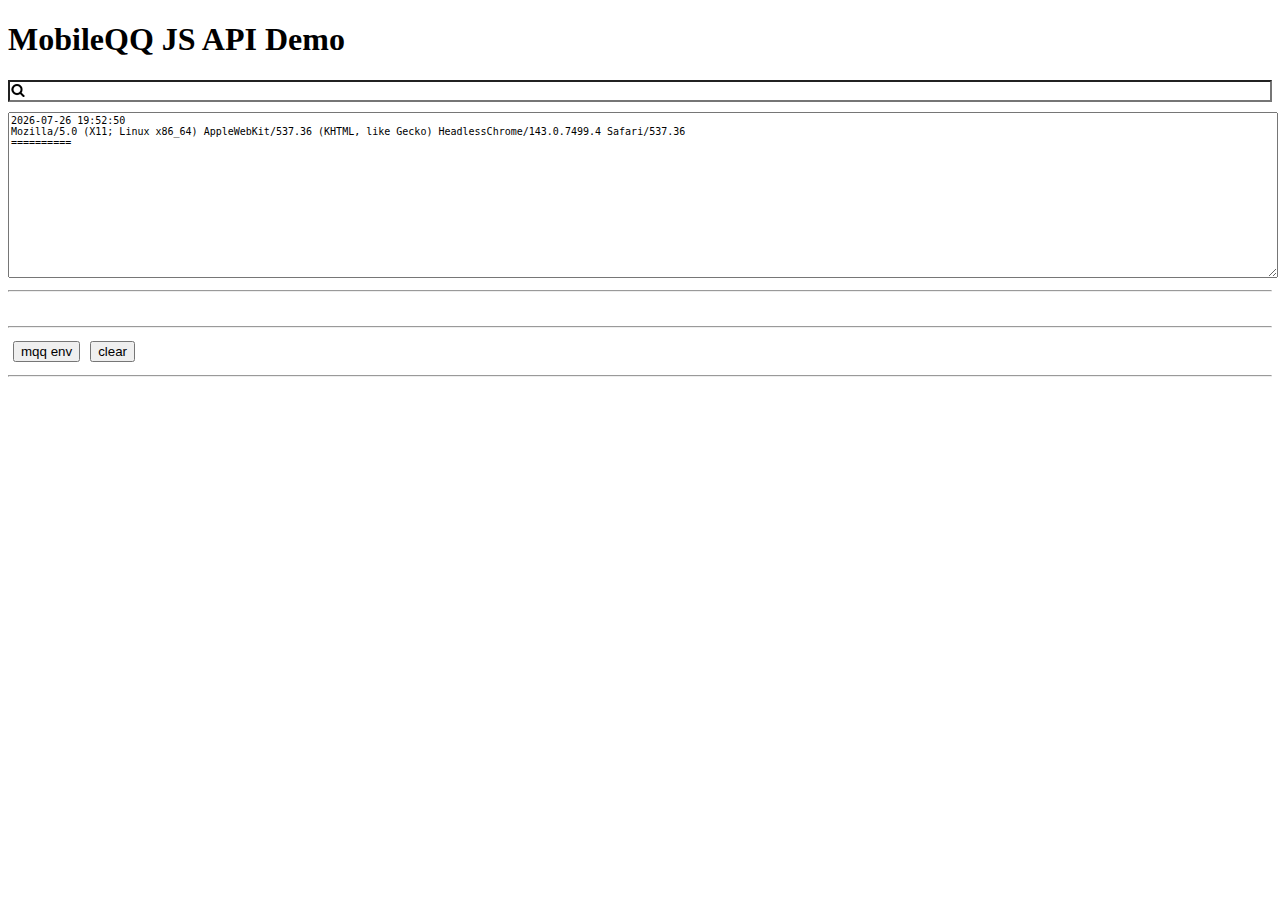
==== commit 7eeef2d4: "Update test.html" ====
--- a/test.html
+++ b/test.html
@@ -93,8 +93,8 @@
         alert(JSON.stringify(arguments))
     }
 </script>
-<script src="./qqapi.debug.js"></script>
-<script src="./qqapi.uncompressed.js"></script>
+<script src="https://open.mobile.qq.com/sdk/qqapi.debug.js"></script>
+<script src="https://open.mobile.qq.com/sdk/qqapi.uncompressed.js"></script>
 
 <script >
 !function() {
